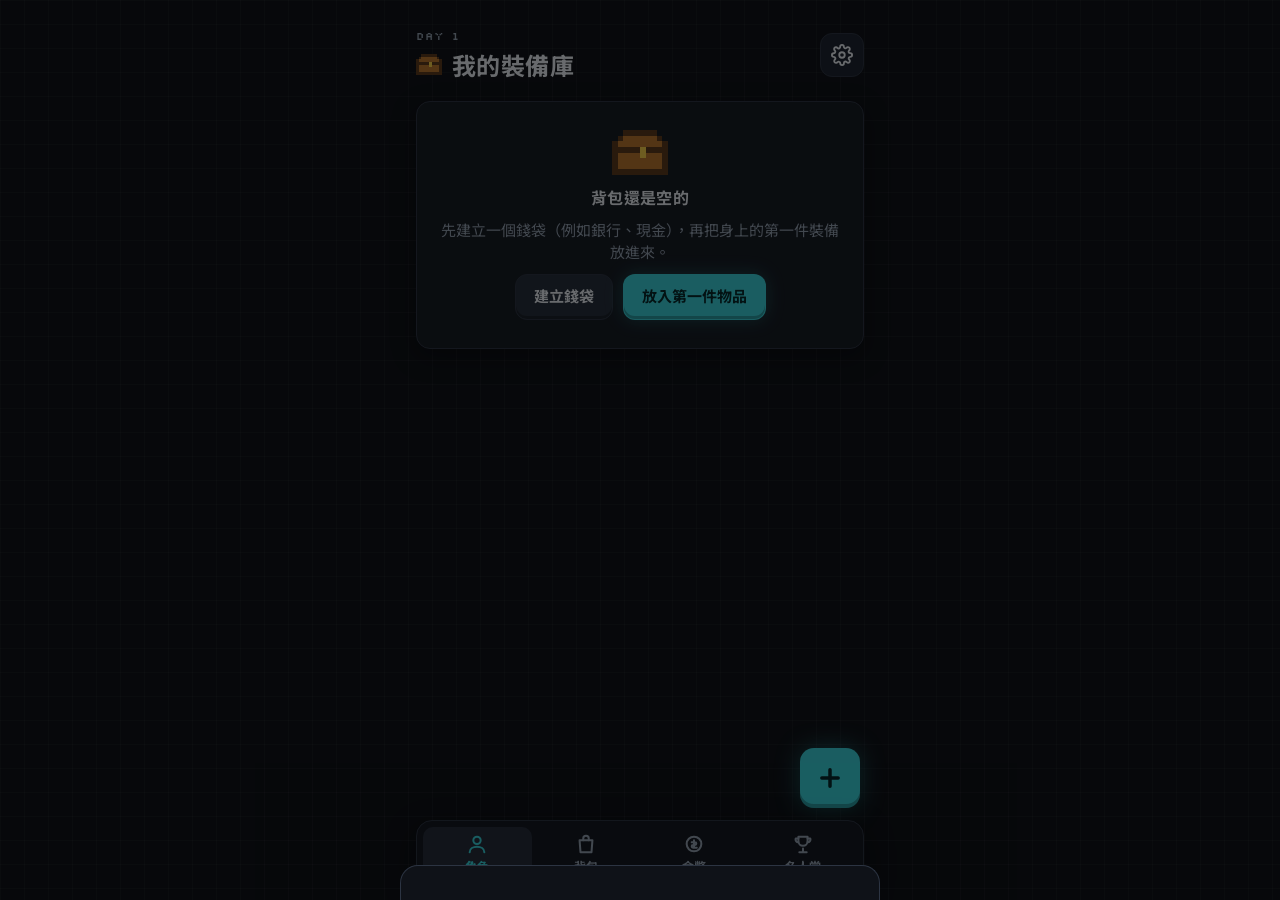
==== equip/index.html @ b30809a7 "新增「我的裝備庫」：把物品和錢當成遊戲背包的獨立小 app 放在 equip/，跟 Pinky 分開。物品有稀有度、耐久度（自動/手動）、 補貨與修理紀錄、退役名人堂；錢袋記花費、收入、轉移，買東西自" ====
<!doctype html>
<html lang="zh-Hant">
<head>
<meta charset="utf-8">
<meta name="viewport" content="width=device-width, initial-scale=1, viewport-fit=cover">
</head>
<body>
<title>我的裝備庫</title>
<meta name="claude:viewport-fit-sides" content="cover">
<link rel="preconnect" href="https://fonts.googleapis.com">
<link rel="preconnect" href="https://fonts.gstatic.com" crossorigin>
<link rel="stylesheet" href="https://fonts.googleapis.com/css2?family=Noto+Sans+TC:wght@400;500;700;900&family=Silkscreen:wght@400;700&display=swap">
<style>
/* Layout: one phone-width column of chunky game-UI panels over a faint pixel grid; floating tab dock at the bottom. */
:root {
  color-scheme: dark;
  --bg: #0F1218; --grid: rgba(255,255,255,.035); --card: #171C24; --surface: #1E2430; --soft: #262E3B; --line: #2C3442;
  --ink: #E8EDF2; --muted: #93A0B0;
  --accent: #39D0D8; --btn: #39D0D8; --btn-hi: #6EE2E8; --on-btn: #06272A; --glow: rgba(0,0,0,.35);
  --danger-bg: #3A1E25; --danger: #FF8A98; --neg: #FF7A88; --pos: #5FE0A8;
  --loot-bg: #3A3216; --loot: #F4CF6A; --banner-bg: #2A2716; --banner: #F1DA8F;
  --r-common: #9AA6B2; --r-rare: #4EA8F5; --r-epic: #B48CF2; --r-legend: #F2B84B;
  --ok: #4FD69C; --warn: #F5A524; --bad: #FF6B7D;
  --f-display: "Noto Sans TC", "PingFang TC", system-ui, sans-serif;
  --f-num: "Silkscreen", ui-monospace, monospace;
  --f-body: "Noto Sans TC", "PingFang TC", system-ui, sans-serif;
  --f-pixel: "Silkscreen", ui-monospace, monospace;
}
[data-palette="graphite"] { --bg: #111111; --card: #1A1A1A; --surface: #222222; --soft: #2C2C2C; --line: #353535; --ink: #EDEDED; --muted: #A3A3A3; --accent: #F5A524; --btn: #F5A524; --btn-hi: #FFC25C; --on-btn: #2B1A00; }
[data-palette="neon"] { --bg: #110F1A; --card: #191626; --surface: #211D31; --soft: #2B263F; --line: #332D4A; --ink: #ECE9F7; --muted: #A49DBF; --accent: #A78BFA; --btn: #A78BFA; --btn-hi: #C4B5FD; --on-btn: #1E1340; }
[data-palette="frost"] { color-scheme: light; --bg: #EEF1F5; --grid: rgba(0,0,0,.045); --card: #FFFFFF; --surface: #FFFFFF; --soft: #E3E8EF; --line: #D5DCE5; --ink: #18202B; --muted: #556273; --accent: #2D6CDF; --btn: #2D6CDF; --btn-hi: #4A86F0; --on-btn: #FFFFFF; --glow: rgba(20,30,50,.12); --danger-bg: #FDE8EB; --danger: #A3192F; --neg: #B2263D; --pos: #157A55; --loot-bg: #FFF1CC; --loot: #6E4A00; --banner-bg: #FFF4D6; --banner: #5F4300; --ok: #1FA36B; --warn: #D9820B; --bad: #E0445A; }

* { box-sizing: border-box; }
html, body { min-height: 100%; }
body { background-color: var(--bg); background-image: linear-gradient(var(--grid) 1px, transparent 1px), linear-gradient(90deg, var(--grid) 1px, transparent 1px); background-size: 24px 24px; background-attachment: fixed; color: var(--ink); font-family: var(--f-body); font-size: 15px; line-height: 1.5; -webkit-tap-highlight-color: transparent; }
button, input, select, textarea { font: inherit; color: inherit; }
button { cursor: pointer; }
:focus-visible { outline: 2px solid var(--accent); outline-offset: 2px; }
body::before { content: ""; position: fixed; inset: 0 0 auto; height: env(safe-area-inset-top, 0px); z-index: 10; background: var(--bg); }

.app { position: relative; z-index: 1; max-width: 480px; margin: 0 auto; padding-left: max(16px, env(safe-area-inset-left, 0px)); padding-right: max(16px, env(safe-area-inset-right, 0px)); padding-block: 20px 150px; display: flex; flex-direction: column; gap: 18px; }

h1, h2, h3 { margin: 0; font-family: var(--f-display); font-weight: 700; text-wrap: balance; letter-spacing: .02em; }
h1 { font-size: 24px; display: flex; align-items: center; gap: 10px; }
h2 { font-size: 16px; }
h3 { font-size: 15px; }
.num { font-family: var(--f-num); font-weight: 400; font-variant-numeric: tabular-nums; letter-spacing: .02em; }
.muted { color: var(--muted); }
.small { font-size: 13px; }
.eyebrow { font-family: var(--f-pixel); font-size: 11px; letter-spacing: .08em; text-transform: uppercase; color: var(--muted); }
.row { display: flex; align-items: center; gap: 10px; }
.between { justify-content: space-between; }
.stack { display: flex; flex-direction: column; gap: 10px; }

.card { background: var(--card); border: 1px solid var(--line); border-radius: 14px; padding: 16px; box-shadow: 0 8px 24px var(--glow); color: var(--ink); }
.puff { border: 1px solid var(--line); border-radius: 12px; min-height: 46px; padding: 0 18px; background: var(--surface); color: var(--ink); font-weight: 700; box-shadow: inset 0 -3px 0 rgba(0,0,0,.28); transition: transform .1s; display: inline-flex; align-items: center; justify-content: center; gap: 6px; }
.puff:active { transform: translateY(2px); box-shadow: inset 0 -1px 0 rgba(0,0,0,.28); }
.puff.primary { border-color: transparent; background: var(--btn); color: var(--on-btn); box-shadow: inset 0 -3px 0 rgba(0,0,0,.25), 0 0 18px color-mix(in srgb, var(--accent) 25%, transparent); }
.puff.soft { background: var(--soft); }
.puff.danger { background: var(--danger-bg); color: var(--danger); border-color: transparent; }
.puff.sm { min-height: 36px; padding: 0 12px; border-radius: 10px; font-size: 13px; }
.linkbtn { border: 0; background: none; color: var(--accent); font-weight: 700; font-size: 14px; padding: 6px 2px; min-height: 36px; }

.gold-total { font-size: 32px; line-height: 1.1; }
.mini-grid { display: grid; grid-template-columns: repeat(2, minmax(0, 1fr)); gap: 10px; }
.mini { background: var(--soft); border-radius: 10px; padding: 10px 12px; display: flex; flex-direction: column; }
.mini .num { font-size: 17px; }

.tiles { display: grid; grid-template-columns: repeat(3, minmax(0, 1fr)); gap: 10px; }
.tiles.four { grid-template-columns: repeat(4, minmax(0, 1fr)); gap: 8px; }
.tile { position: relative; border: 0; background: var(--surface); color: var(--ink); border-radius: 12px; padding: 12px 8px 10px; display: flex; flex-direction: column; align-items: center; gap: 6px; min-width: 0; box-shadow: inset 0 0 0 2px color-mix(in srgb, var(--rc) 75%, transparent), inset 0 -3px 0 rgba(0,0,0,.25); transition: transform .1s; }
.tile:active { transform: scale(.96); }
.glyph { width: 46px; height: 46px; border-radius: 10px; display: grid; place-items: center; font-family: var(--f-display); font-weight: 900; font-size: 21px; color: #fff; background: linear-gradient(160deg, color-mix(in srgb, var(--rc) 75%, #fff), color-mix(in srgb, var(--rc) 80%, #000)); box-shadow: inset 0 -3px 0 rgba(0,0,0,.25); text-shadow: 0 1px 0 rgba(0,0,0,.35); flex: none; }
.four .glyph { width: 38px; height: 38px; font-size: 17px; }
.tname { font-size: 12.5px; font-weight: 500; max-width: 100%; overflow: hidden; text-overflow: ellipsis; white-space: nowrap; }
.slot { font-family: var(--f-pixel); font-size: 10px; letter-spacing: .06em; color: var(--muted); }
.qty { position: absolute; top: 5px; right: 8px; font-size: 11px; color: var(--muted); }
.bar { display: block; width: 100%; height: 8px; background: var(--soft); overflow: hidden; }
.bar > span { display: block; height: 100%; }
.tile .bar { width: 80%; height: 6px; }
.bar.px { -webkit-mask: repeating-linear-gradient(90deg, #000 0 5px, transparent 5px 7px); mask: repeating-linear-gradient(90deg, #000 0 5px, transparent 5px 7px); }
.sprite { display: block; shape-rendering: crispEdges; flex: none; }
.pxlabel { font-family: var(--f-pixel); font-size: 11px; letter-spacing: .04em; }
.glyph.photo { background: color-mix(in srgb, var(--rc) 14%, var(--soft)); box-shadow: inset 0 0 0 2px color-mix(in srgb, var(--rc) 55%, transparent); }
.glyph.photo img { width: 86%; height: 86%; object-fit: contain; display: block; }
.glyph.photo.pix img { image-rendering: pixelated; }
.photo-box { display: flex; gap: 14px; align-items: center; }
.photo-cv { width: 132px; height: 132px; border-radius: 12px; flex: none; background-color: var(--surface); background-image: linear-gradient(45deg, var(--soft) 25%, transparent 25%, transparent 75%, var(--soft) 75%), linear-gradient(45deg, var(--soft) 25%, transparent 25%, transparent 75%, var(--soft) 75%); background-size: 16px 16px; background-position: 0 0, 8px 8px; border: 1px solid var(--line); image-rendering: pixelated; }
.vh { position: absolute; width: 1px; height: 1px; overflow: hidden; clip: rect(0 0 0 0); white-space: nowrap; }
.filebtn:focus-within { outline: 2px solid var(--accent); outline-offset: 2px; }
.empty-slot { border: 2px dashed var(--line); border-radius: 12px; min-height: 104px; display: grid; place-items: center; color: var(--muted); font-size: 12px; background: transparent; }

.alert { display: flex; align-items: center; gap: 12px; background: var(--surface); color: var(--ink); border-radius: 12px; padding: 10px 12px; border: 1px solid var(--line); width: 100%; text-align: left; }
.alert .glyph { width: 40px; height: 40px; font-size: 17px; }
.alert-body { flex: 1; min-width: 0; display: flex; flex-direction: column; }

.chips { display: flex; gap: 8px; flex-wrap: wrap; }
.chip { border: 1px solid var(--line); min-height: 38px; padding: 0 16px; border-radius: 10px; background: var(--surface); color: var(--ink); font-weight: 700; font-size: 14px; box-shadow: inset 0 -2px 0 rgba(0,0,0,.25); }
.chip[aria-pressed="true"] { background: var(--btn); color: var(--on-btn); border-color: transparent; }
.tag { display: inline-flex; align-items: center; gap: 5px; font-size: 12px; font-weight: 700; padding: 3px 9px; border-radius: 6px; background: var(--soft); }
.dot { width: 9px; height: 9px; background: var(--rc); display: inline-block; }
.search { display: flex; align-items: center; gap: 8px; background: var(--surface); border: 1px solid var(--line); border-radius: 12px; padding: 0 14px; min-height: 46px; color: var(--muted); }
.search input { border: 0; outline: 0; background: transparent; flex: 1; min-width: 0; font-size: 15px; color: var(--ink); }

.pouches { display: grid; grid-template-columns: repeat(2, minmax(0, 1fr)); gap: 10px; }
.pouch { border: 1px solid var(--line); text-align: left; background: var(--surface); color: var(--ink); border-radius: 12px; padding: 12px 14px; display: flex; flex-direction: column; gap: 2px; box-shadow: inset 0 -3px 0 rgba(0,0,0,.22); min-width: 0; }
.pouch .num { font-size: 18px; }
.pouch.add { background: transparent; border: 2px dashed var(--line); box-shadow: none; align-items: center; justify-content: center; color: var(--muted); font-weight: 700; }
.catrow { display: grid; grid-template-columns: 56px minmax(0, 1fr) 80px; align-items: center; gap: 10px; font-size: 13px; }
.catrow .bar { height: 10px; }
.catrow .bar > span { background: var(--accent); }
.catrow .num { text-align: right; font-size: 13px; }
.txday { font-family: var(--f-pixel); font-size: 11px; letter-spacing: .06em; color: var(--muted); padding: 8px 4px 2px; }
.tx { border: 0; background: transparent; color: var(--ink); width: 100%; text-align: left; display: flex; align-items: center; gap: 10px; padding: 10px 4px; border-bottom: 1px solid var(--line); min-height: 52px; }
.tx-body { flex: 1; min-width: 0; display: flex; flex-direction: column; }
.tx .amt { font-size: 14px; }
.amt.in { color: var(--pos); }
.amt.out { color: var(--ink); }
.amt.move { color: var(--muted); }
.loot { font-family: var(--f-pixel); font-size: 10px; padding: 2px 7px; border-radius: 4px; background: var(--loot-bg); color: var(--loot); white-space: nowrap; }

.hall-item { display: flex; gap: 12px; align-items: center; background: var(--surface); color: var(--ink); border-radius: 12px; padding: 12px; border: 1px solid var(--line); width: 100%; text-align: left; }
.hall-item .glyph { filter: grayscale(.5); }

.banner { display: flex; align-items: center; gap: 10px; background: var(--banner-bg); color: var(--banner); border-radius: 12px; padding: 10px 14px; font-size: 13px; }
.banner span { flex: 1; }
.welcome { text-align: center; align-items: center; padding: 28px 20px; }

.dock { position: fixed; left: 0; right: 0; bottom: 0; z-index: 5; padding-left: max(16px, env(safe-area-inset-left, 0px)); padding-right: max(16px, env(safe-area-inset-right, 0px)); padding-bottom: calc(12px + env(safe-area-inset-bottom, 0px)); pointer-events: none; }
.dock-inner { max-width: 448px; margin: 0 auto; position: relative; }
.tabbar { pointer-events: auto; display: grid; grid-template-columns: repeat(4, minmax(0, 1fr)); background: color-mix(in srgb, var(--card) 92%, transparent); backdrop-filter: blur(10px); border: 1px solid var(--line); border-radius: 16px; padding: 6px; box-shadow: 0 10px 30px var(--glow); }
.tab { border: 0; background: transparent; border-radius: 10px; min-height: 54px; display: flex; flex-direction: column; align-items: center; justify-content: center; gap: 2px; font-size: 12px; font-weight: 700; color: var(--muted); }
.tab[aria-current="page"] { background: var(--soft); color: var(--accent); }
.tab svg { width: 22px; height: 22px; }
.fab { pointer-events: auto; position: absolute; right: 4px; bottom: 80px; width: 60px; height: 60px; border-radius: 14px; border: 0; color: var(--on-btn); background: var(--btn); box-shadow: inset 0 -4px 0 rgba(0,0,0,.25), 0 0 24px color-mix(in srgb, var(--accent) 35%, transparent), 0 8px 20px var(--glow); display: grid; place-items: center; }
.fab:active { transform: scale(.95); }

.sheet-wrap { position: fixed; inset: 0; z-index: 20; background: rgba(0,0,0,.55); display: flex; align-items: flex-end; justify-content: center; }
.sheet { width: 100%; max-width: 480px; max-height: 90%; overflow-y: auto; background: var(--bg); border: 1px solid var(--line); border-bottom: 0; border-radius: 18px 18px 0 0; padding: 10px max(18px, env(safe-area-inset-right, 0px)) calc(24px + env(safe-area-inset-bottom, 0px)) max(18px, env(safe-area-inset-left, 0px)); display: flex; flex-direction: column; gap: 14px; animation: up .2s ease-out; }
@keyframes up { from { transform: translateY(40px); opacity: .4; } }
.grab { width: 44px; height: 4px; border-radius: 2px; background: var(--line); margin: 0 auto 2px; }
.sheet-head { display: flex; align-items: center; justify-content: space-between; gap: 10px; }
.x { width: 44px; height: 44px; border: 1px solid var(--line); border-radius: 12px; background: var(--surface); color: var(--ink); display: grid; place-items: center; flex: none; }

form.stack { gap: 14px; }
.field { display: flex; flex-direction: column; gap: 6px; font-size: 13px; font-weight: 700; color: var(--muted); min-width: 0; }
.field input, .field select, .field textarea, .two > input, .two > select { border: 1px solid var(--line); border-radius: 10px; background: var(--surface); min-height: 46px; padding: 0 14px; font-size: 16px; font-weight: 500; color: var(--ink); width: 100%; }
.field input[type=range] { border: 0; background: transparent; padding: 0; }
.field textarea { padding: 10px 14px; min-height: 70px; resize: vertical; }
.two { display: grid; grid-template-columns: repeat(2, minmax(0, 1fr)); gap: 10px; }
.seg { display: flex; background: var(--soft); border-radius: 12px; padding: 4px; gap: 4px; }
.seg label { flex: 1; }
.seg input { position: absolute; opacity: 0; pointer-events: none; }
.seg span { display: flex; align-items: center; justify-content: center; gap: 5px; min-height: 38px; border-radius: 8px; font-size: 14px; font-weight: 700; color: var(--muted); cursor: pointer; }
.seg input:checked + span { background: var(--surface); color: var(--ink); box-shadow: inset 0 0 0 1px var(--accent); }
.seg input:focus-visible + span { outline: 2px solid var(--accent); }
.check { display: flex; align-items: center; gap: 10px; font-weight: 700; font-size: 14px; min-height: 44px; }
.check input { width: 22px; height: 22px; accent-color: var(--btn); }
.hint { font-size: 12px; font-weight: 400; color: var(--muted); }

.detail-head { display: flex; gap: 14px; align-items: center; }
.detail-head .glyph { width: 76px; height: 76px; font-size: 32px; border-radius: 14px; }
.big-dur { font-size: 36px; line-height: 1; }
input[type=range] { width: 100%; accent-color: var(--btn); height: 32px; }
.stats { display: grid; grid-template-columns: repeat(2, minmax(0, 1fr)); gap: 10px; }
.stat { background: var(--surface); border: 1px solid var(--line); border-radius: 12px; padding: 10px 12px; display: flex; flex-direction: column; }
.stat .num { font-size: 15px; }
.acts { display: grid; grid-template-columns: repeat(2, minmax(0, 1fr)); gap: 10px; }
.timeline { display: flex; flex-direction: column; gap: 12px; border-left: 2px dashed var(--line); margin-left: 6px; padding-left: 16px; }
.timeline div { display: flex; flex-direction: column; }
.palettes { display: grid; grid-template-columns: repeat(4, minmax(0, 1fr)); gap: 10px; }
.pal { border: 1px solid var(--line); border-radius: 12px; padding: 10px 4px; background: var(--surface); color: var(--ink); display: flex; flex-direction: column; align-items: center; gap: 6px; font-size: 12px; font-weight: 700; }
.pal i { width: 34px; height: 34px; border-radius: 8px; display: block; box-shadow: inset 0 -3px 0 rgba(0,0,0,.25); }
.pal[aria-pressed="true"] { box-shadow: 0 0 0 2px var(--accent); }

.toast { position: fixed; left: 50%; bottom: calc(110px + env(safe-area-inset-bottom, 0px)); transform: translateX(-50%); background: var(--ink); color: var(--bg); padding: 10px 18px; border-radius: 10px; font-size: 14px; font-weight: 700; z-index: 30; max-width: calc(100% - 32px); }
.blink { animation: blink 1s steps(2) infinite; }
@keyframes blink { 50% { opacity: .35; } }
@media (prefers-reduced-motion: reduce) { * { animation: none !important; transition: none !important; } }
@media (max-width: 360px) { .tiles.four { grid-template-columns: repeat(3, minmax(0, 1fr)); } }
</style>


<main class="app" id="view" aria-live="polite"></main>

<div class="dock">
  <div class="dock-inner">
    <button class="fab" type="button" data-act="fab" aria-label="新增">
      <svg width="28" height="28" viewBox="0 0 24 24" fill="none" stroke="currentColor" stroke-width="3" stroke-linecap="round" aria-hidden="true"><path d="M12 5v14M5 12h14"></path></svg>
    </button>
    <nav class="tabbar" aria-label="主要分頁">
      <button class="tab" type="button" data-act="tab" data-tab="home"><svg viewBox="0 0 24 24" fill="none" stroke="currentColor" stroke-width="2.2" stroke-linecap="round" stroke-linejoin="round" aria-hidden="true"><circle cx="12" cy="8" r="4"></circle><path d="M4 21c0-4 4-6 8-6s8 2 8 6"></path></svg>角色</button>
      <button class="tab" type="button" data-act="tab" data-tab="bag"><svg viewBox="0 0 24 24" fill="none" stroke="currentColor" stroke-width="2.2" stroke-linecap="round" stroke-linejoin="round" aria-hidden="true"><path d="M5 8h14l-1 13H6z"></path><path d="M9 8V6a3 3 0 0 1 6 0v2"></path></svg>背包</button>
      <button class="tab" type="button" data-act="tab" data-tab="wallet"><svg viewBox="0 0 24 24" fill="none" stroke="currentColor" stroke-width="2.2" stroke-linecap="round" stroke-linejoin="round" aria-hidden="true"><circle cx="12" cy="12" r="8"></circle><path d="M12 8v8M9.5 10h3.5a1.5 1.5 0 0 1 0 3h-2a1.5 1.5 0 0 0 0 3H15"></path></svg>金幣</button>
      <button class="tab" type="button" data-act="tab" data-tab="hall"><svg viewBox="0 0 24 24" fill="none" stroke="currentColor" stroke-width="2.2" stroke-linecap="round" stroke-linejoin="round" aria-hidden="true"><path d="M8 21h8M12 17v4M7 4h10v5a5 5 0 0 1-10 0z"></path><path d="M7 6H4a3 3 0 0 0 3 4M17 6h3a3 3 0 0 1-3 4"></path></svg>名人堂</button>
    </nav>
  </div>
</div>

<div class="sheet-wrap" id="sheet" hidden>
  <div class="sheet" id="sheet-body" role="dialog" aria-modal="true" aria-labelledby="sheet-title"></div>
</div>
<div class="toast" id="toast" role="status" hidden></div>

<script>
(function () {
  var RAR = {
    common: { n: '普通', c: 'var(--r-common)' }, rare: { n: '稀有', c: 'var(--r-rare)' },
    epic: { n: '史詩', c: 'var(--r-epic)' }, legend: { n: '傳說', c: 'var(--r-legend)' }
  };
  var RAR_ORDER = { legend: 0, epic: 1, rare: 2, common: 3 };
  var KIND = { gear: '裝備', item: '消耗品', keep: '收藏' };
  var SLOTS = ['主手', '頭部', '身體', '腳部', '飾品', '背部', '口袋'];
  var OUTCATS = ['餐飲', '交通', '日用品', '裝備', '娛樂', '居家', '醫療', '其他'];
  var INCATS = ['薪水', '獎金', '賣出', '其他'];
  var UNITS = { d: 1, w: 7, m: 30, y: 365 };
  var PALETTES = [
    { k: 'night', n: '夜行', c: '#39D0D8' }, { k: 'graphite', n: '石墨', c: '#F5A524' },
    { k: 'neon', n: '霓紫', c: '#A78BFA' }, { k: 'frost', n: '冰霜', c: '#2D6CDF' }
  ];
  var COLLS = ['items', 'txs', 'pouches'];
  var LS_DATA = 'equip-data-v1', LS_PAL = 'equip-palette';

  var S = { items: {}, txs: {}, pouches: {} };
  var mode = 'loading';
  var db = null, dl = null;
  var tab = 'home', bagFilter = 'all', bagQ = '';
  var sheet = null, sheetSubmit = null;

  function $(s) { return document.querySelector(s); }
  function esc(s) { return String(s == null ? '' : s).replace(/[&<>"']/g, function (c) { return { '&': '&amp;', '<': '&lt;', '>': '&gt;', '"': '&quot;', "'": '&#39;' }[c]; }); }
  function uid() { return Date.now().toString(36) + Math.random().toString(36).slice(2, 7); }
  function pad(n) { return (n < 10 ? '0' : '') + n; }
  function fmtD(d) { return d.getFullYear() + '-' + pad(d.getMonth() + 1) + '-' + pad(d.getDate()); }
  function today() { return fmtD(new Date()); }
  function parseD(s) { var p = String(s || today()).split('-').map(Number); return new Date(p[0], p[1] - 1, p[2]); }
  function daysBetween(a, b) { return Math.round((parseD(b) - parseD(a)) / 86400000); }
  function addDays(s, n) { var d = parseD(s); d.setDate(d.getDate() + n); return fmtD(d); }
  function md(s) { var d = parseD(s); return (d.getMonth() + 1) + '/' + d.getDate(); }
  function ymd(s) { var d = parseD(s); return d.getFullYear() + '/' + (d.getMonth() + 1) + '/' + d.getDate(); }
  function money(n) { n = Math.round(Number(n) || 0); return (n < 0 ? '−' : '') + Math.abs(n).toLocaleString('en-US'); }
  function clamp(n, a, b) { return Math.max(a, Math.min(b, n)); }
  function vals(c) { return Object.keys(S[c]).map(function (k) { return S[c][k]; }); }
  function activeItems() { return vals('items').filter(function (i) { return i.status !== 'retired'; }); }
  function rc(i) { return (RAR[i.rarity] || RAR.common).c; }
  function glyph(i) { return (i.icon || i.name || '?').trim().charAt(0) || '?'; }
  function glyphHTML(i) {
    if (i.photo) return '<span class="glyph photo' + (i.photoPixel ? ' pix' : '') + '"><img src="' + esc(i.photo) + '" alt=""></span>';
    return '<span class="glyph">' + esc(glyph(i)) + '</span>';
  }
  function pixelSVG(rows, colors, size, label) {
    var w = rows[0].length, h = rows.length, r = '';
    rows.forEach(function (row, y) { for (var x = 0; x < w; x++) { var c = colors[row.charAt(x)]; if (c) r += '<rect x="' + x + '" y="' + y + '" width="1" height="1" fill="' + c + '"></rect>'; } });
    return '<svg class="sprite" width="' + size + '" height="' + Math.round(size * h / w) + '" viewBox="0 0 ' + w + ' ' + h + '"' + (label ? ' role="img" aria-label="' + label + '"' : ' aria-hidden="true"') + '>' + r + '</svg>';
  }
  var COIN = pixelSVG(['..oooo..', '.ohyyyo.', 'ohyyyyyo', 'ohyyoyyo', 'oyyyoyyo', 'oyyyyyyo', '.oyyyyo.', '..oooo..'], { o: '#A86412', y: '#F2B83E', h: '#FFE7A8' }, 30);
  function chest(sz) { return pixelSVG(['..oooooo..', '.obbbbbbo.', 'obbbbbbbbo', 'oooooyoooo', 'obbbbybbbo', 'obbbbbbbbo', 'obbbbbbbbo', 'oooooooooo'], { o: '#5B3A1E', b: '#B9772E', y: '#F5D04A' }, sz); }
  var TROPHY = pixelSVG(['yyyyyyyy', 'yhyyyyyy', '.yyyyyy.', '..yyyy..', '...yy...', '...yy...', '..oooo..', '.oooooo.'], { y: '#F2B84B', h: '#FFE7A8', o: '#8A6A2E' }, 48);
  var HEART = pixelSVG(['.rr.rr.', 'rhrrrrr', 'rrrrrrr', '.rrrrr.', '..rrr..', '...r...'], { r: '#E5586A', h: '#FFC2CB' }, 20);

  function autoDur(i) {
    if (!i.life) return null;
    return clamp(Math.round(100 * (1 - daysBetween(i.acquired, today()) / i.life)), 0, 100);
  }
  function dur(i) {
    if (i.durMode === 'manual' && i.manual != null) return i.manual;
    return autoDur(i);
  }
  function durColor(d) { return d == null ? 'var(--line)' : d > 50 ? 'var(--ok)' : d >= 20 ? 'var(--warn)' : 'var(--bad)'; }
  function bar(d) { return '<span class="bar px"><span style="width:' + (d == null ? 0 : d) + '%;background:' + durColor(d) + '"></span></span>'; }
  function lifeEnd(i) { return i.life ? addDays(i.acquired, i.life) : null; }
  function itemCost(i) {
    var c = Number(i.price) || 0;
    (i.log || []).forEach(function (l) { c += Number(l.cost) || 0; });
    return c;
  }
  function itemDays(i) { return Math.max(1, daysBetween(i.acquired, i.status === 'retired' && i.retiredAt ? i.retiredAt : today())); }
  function pouchBal(p) {
    var b = Number(p.init) || 0;
    vals('txs').forEach(function (t) {
      var a = Number(t.amount) || 0;
      if (t.type === 'out' && t.from === p.id) b -= a;
      if (t.type === 'in' && t.to === p.id) b += a;
      if (t.type === 'move') { if (t.from === p.id) b -= a; if (t.to === p.id) b += a; }
    });
    return b;
  }
  function pouchName(id) { return S.pouches[id] ? S.pouches[id].name : '已刪除的錢袋'; }
  function monthSpend(prefix) {
    return vals('txs').reduce(function (s, t) { return t.type === 'out' && String(t.date).indexOf(prefix) === 0 ? s + (Number(t.amount) || 0) : s; }, 0);
  }
  function sortedPouches() { return vals('pouches').sort(function (a, b) { return (a.order || 0) - (b.order || 0) || String(a.name).localeCompare(b.name); }); }

  // ---------- storage ----------
  function saveLocal() { try { localStorage.setItem(LS_DATA, JSON.stringify(S)); } catch (e) {} }
  function loadLocal() {
    try { var raw = localStorage.getItem(LS_DATA); if (raw) { var d = JSON.parse(raw); COLLS.forEach(function (c) { S[c] = d[c] || {}; }); } } catch (e) {}
  }
  function clone(o) { return JSON.parse(JSON.stringify(o)); }
  function put(coll, obj) {
    obj = clone(obj);
    S[coll][obj.id] = obj;
    render();
    if (db) return db.collection(coll).doc(obj.id).set(obj).catch(function (e) { toast(e && e.code === 'quota_exceeded' ? '存放空間滿了，請先刪掉一些舊紀錄' : '沒存到，請檢查網路後再試一次'); });
    saveLocal();
    return Promise.resolve();
  }
  function remove(coll, id) {
    delete S[coll][id];
    render();
    if (db) return db.collection(coll).doc(id).delete().catch(function () { toast('刪除失敗，請稍後再試'); });
    saveLocal();
    return Promise.resolve();
  }

  // ---------- views ----------
  function tileHTML(i, showSlot) {
    var d = dur(i);
    return '<button type="button" class="tile" data-act="item" data-id="' + esc(i.id) + '" style="--rc:' + rc(i) + '">' +
      (i.qty > 1 ? '<span class="qty pxlabel">x' + esc(i.qty) + '</span>' : '') +
      (showSlot ? '<span class="slot">' + esc(i.slot || KIND[i.kind] || '') + '</span>' : '') +
      '' + glyphHTML(i) + '' +
      '<span class="tname">' + esc(i.name) + '</span>' + bar(d) + '</button>';
  }

  function sampleBanner() {
    var has = COLLS.some(function (c) { return vals(c).some(function (x) { return x.sample; }); });
    if (!has) return '';
    return '<div class="banner"><span>現在看到的是<b>範例資料</b>，玩玩看再清掉，換成你自己的東西。</span><button type="button" class="puff sm" data-act="clear-samples">清除範例</button></div>';
  }

  function viewHome() {
    var act = activeItems();
    var pouches = sortedPouches();
    var total = pouches.reduce(function (s, p) { return s + pouchBal(p); }, 0);
    var now = today();
    var spend = monthSpend(now.slice(0, 7));
    var gearVal = act.reduce(function (s, i) { return s + (Number(i.price) || 0); }, 0);
    var first = vals('items').reduce(function (m, i) { return !m || i.acquired < m ? i.acquired : m; }, null);
    var adventure = first ? daysBetween(first, now) + 1 : 1;
    var equipped = act.filter(function (i) { return i.equipped; }).sort(function (a, b) { return SLOTS.indexOf(a.slot) - SLOTS.indexOf(b.slot); });
    var alerts = act.map(function (i) { return { i: i, d: dur(i) }; }).filter(function (x) { return x.d != null && x.d <= 25; }).sort(function (a, b) { return a.d - b.d; });

    var h = '<header class="row between"><div class="stack" style="gap:2px"><span class="eyebrow">DAY ' + adventure + '</span>' +
      '<h1>' + chest(26) + '我的裝備庫</h1></div>' +
      '<button type="button" class="x" data-act="settings" aria-label="設定"><svg width="22" height="22" viewBox="0 0 24 24" fill="none" stroke="currentColor" stroke-width="2" stroke-linecap="round" stroke-linejoin="round" aria-hidden="true"><circle cx="12" cy="12" r="3"></circle><path d="M19.4 15a1.7 1.7 0 0 0 .3 1.8l.1.1a2 2 0 1 1-2.8 2.8l-.1-.1a1.7 1.7 0 0 0-1.8-.3 1.7 1.7 0 0 0-1 1.5V21a2 2 0 1 1-4 0v-.1a1.7 1.7 0 0 0-1.1-1.5 1.7 1.7 0 0 0-1.8.3l-.1.1a2 2 0 1 1-2.8-2.8l.1-.1a1.7 1.7 0 0 0 .3-1.8 1.7 1.7 0 0 0-1.5-1H3a2 2 0 1 1 0-4h.1a1.7 1.7 0 0 0 1.5-1.1 1.7 1.7 0 0 0-.3-1.8l-.1-.1a2 2 0 1 1 2.8-2.8l.1.1a1.7 1.7 0 0 0 1.8.3H9a1.7 1.7 0 0 0 1-1.5V3a2 2 0 1 1 4 0v.1a1.7 1.7 0 0 0 1 1.5 1.7 1.7 0 0 0 1.8-.3l.1-.1a2 2 0 1 1 2.8 2.8l-.1.1a1.7 1.7 0 0 0-.3 1.8V9a1.7 1.7 0 0 0 1.5 1H21a2 2 0 1 1 0 4h-.1a1.7 1.7 0 0 0-1.5 1z"></path></svg></button></header>';
    h += sampleBanner();

    if (!act.length && !pouches.length) {
      h += '<section class="card stack welcome">' + chest(56) + '' +
        '<h2>背包還是空的</h2><p class="muted" style="margin:0">先建立一個錢袋（例如銀行、現金），再把身上的第一件裝備放進來。</p>' +
        '<div class="row" style="flex-wrap:wrap;justify-content:center"><button type="button" class="puff soft" data-act="pouch-new">建立錢袋</button><button type="button" class="puff primary" data-act="item-new">放入第一件物品</button></div></section>';
      return h;
    }

    h += '<button type="button" class="card stack" data-act="tab" data-tab="wallet" style="border:0;text-align:left;width:100%">' +
      '<span class="row between"><span class="eyebrow">GOLD · 金幣總額</span><span class="muted small">' + pouches.length + ' 個錢袋</span></span>' +
      '<span class="row">' + COIN + '<span class="num gold-total">' + money(total) + '</span></span>' +
      '<span class="mini-grid"><span class="mini"><span class="muted small">本月花費</span><span class="num">' + money(spend) + '</span></span>' +
      '<span class="mini"><span class="muted small">裝備總價值</span><span class="num">' + money(gearVal) + '</span></span></span></button>';

    h += '<section class="stack"><div class="row between"><h2>裝備中</h2><button type="button" class="linkbtn" data-act="tab" data-tab="bag">打開背包</button></div><div class="tiles">';
    equipped.forEach(function (i) { h += tileHTML(i, true); });
    var emptyN = equipped.length < 3 ? 3 - equipped.length : (3 - equipped.length % 3) % 3;
    for (var k = 0; k < emptyN; k++) h += '<button type="button" class="empty-slot" data-act="item-new" data-equip="1">空格子</button>';
    h += '</div></section>';

    h += '<section class="stack"><h2 class="row" style="gap:8px">' + HEART + '耐久警告</h2>';
    if (!alerts.length) h += '<p class="muted small" style="margin:0">目前沒有快壞或快用完的東西。</p>';
    alerts.slice(0, 5).forEach(function (x) {
      var i = x.i, end = lifeEnd(i);
      var msg = '剩 ' + x.d + '%' + (end && i.durMode !== 'manual' ? '，' + (i.kind === 'item' ? '預計 ' + md(end) + ' 用完' : '預計 ' + md(end) + ' 該換新') : '');
      h += '<button type="button" class="alert" data-act="item" data-id="' + esc(i.id) + '" style="--rc:' + rc(i) + '">' + glyphHTML(i) + '' +
        '<span class="alert-body"><b>' + esc(i.name) + '</b><span class="small" style="color:' + (x.d < 20 ? 'var(--bad)' : 'var(--warn)') + '">' + msg + '</span></span>' +
        '<span class="tag">' + (i.kind === 'item' ? '補貨' : '查看') + '</span></button>';
    });
    h += '</section>';
    return h;
  }

  function viewBag() {
    var n = activeItems().length;
    var f = [['all', '全部'], ['gear', '裝備'], ['item', '消耗品'], ['keep', '收藏']];
    var h = '<header class="row between"><div class="stack" style="gap:2px"><h1>背包</h1><span class="muted small">' + n + ' 件物品</span></div>' +
      '<button type="button" class="puff primary sm" data-act="item-new">放入物品</button></header>';
    h += '<label class="search"><svg width="18" height="18" viewBox="0 0 24 24" fill="none" stroke="currentColor" stroke-width="2.2" stroke-linecap="round" aria-hidden="true"><circle cx="11" cy="11" r="7"></circle><path d="M20 20l-4-4"></path></svg>' +
      '<input id="bag-q" type="search" placeholder="搜尋物品" aria-label="搜尋物品" value="' + esc(bagQ) + '"></label>';
    h += '<div class="chips" role="group" aria-label="篩選">';
    f.forEach(function (x) { h += '<button type="button" class="chip" data-act="bag-filter" data-f="' + x[0] + '" aria-pressed="' + (bagFilter === x[0]) + '">' + x[1] + '</button>'; });
    h += '</div><div class="row small muted" style="gap:14px;flex-wrap:wrap">';
    ['common', 'rare', 'epic', 'legend'].forEach(function (r) { h += '<span class="row" style="gap:5px;--rc:' + RAR[r].c + '"><span class="dot"></span>' + RAR[r].n + '</span>'; });
    h += '</div><div id="bag-grid"></div>';
    return h;
  }
  function renderBagGrid() {
    var el = $('#bag-grid'); if (!el) return;
    var q = bagQ.trim().toLowerCase();
    var list = activeItems().filter(function (i) {
      return (bagFilter === 'all' || i.kind === bagFilter) && (!q || String(i.name).toLowerCase().indexOf(q) >= 0 || String(i.note || '').toLowerCase().indexOf(q) >= 0);
    }).sort(function (a, b) { return (RAR_ORDER[a.rarity] || 3) - (RAR_ORDER[b.rarity] || 3) || String(b.acquired).localeCompare(String(a.acquired)); });
    if (!list.length) { el.innerHTML = '<div class="card welcome stack"><p class="muted" style="margin:0">' + (q ? '找不到「' + esc(bagQ) + '」。' : '這一格還沒有東西。') + '</p><button type="button" class="puff primary" data-act="item-new">放入物品</button></div>'; return; }
    var h = '<div class="tiles four">';
    list.forEach(function (i) { h += tileHTML(i, false); });
    h += '</div>';
    el.innerHTML = h;
  }

  function viewWallet() {
    var pouches = sortedPouches();
    var total = pouches.reduce(function (s, p) { return s + pouchBal(p); }, 0);
    var now = today(), m = now.slice(0, 7);
    var lm = parseD(now); lm.setDate(1); lm.setMonth(lm.getMonth() - 1);
    var lastM = fmtD(lm).slice(0, 7);
    var spend = monthSpend(m), last = monthSpend(lastM);
    var h = '<header class="stack" style="gap:2px"><span class="eyebrow">GOLD · 金幣總額</span>' +
      '<span class="row">' + COIN + '<span class="num gold-total">' + money(total) + '</span></span>' +
      '<span class="muted small">本月花費 ' + money(spend) + ' · 上個月 ' + money(last) + '</span></header>';
    h += '<div class="row" style="display:grid;grid-template-columns:repeat(3,minmax(0,1fr))">' +
      '<button type="button" class="puff primary" data-act="tx-new" data-type="out">花費</button>' +
      '<button type="button" class="puff" data-act="tx-new" data-type="in">收入</button>' +
      '<button type="button" class="puff" data-act="tx-new" data-type="move">轉移</button></div>';
    h += '<section class="stack"><h2>錢袋</h2><div class="pouches">';
    pouches.forEach(function (p) {
      var b = pouchBal(p);
      h += '<button type="button" class="pouch" data-act="pouch-edit" data-id="' + esc(p.id) + '"><span class="muted small">' + esc(p.name) + '</span><span class="num" style="color:' + (b < 0 ? 'var(--neg)' : 'var(--ink)') + '">' + money(b) + '</span></button>';
    });
    h += '<button type="button" class="pouch add" data-act="pouch-new">＋ 新錢袋</button></div></section>';

    var cats = {};
    vals('txs').forEach(function (t) { if (t.type === 'out' && String(t.date).indexOf(m) === 0) cats[t.cat || '其他'] = (cats[t.cat || '其他'] || 0) + (Number(t.amount) || 0); });
    var ck = Object.keys(cats).sort(function (a, b) { return cats[b] - cats[a]; });
    if (ck.length) {
      var max = cats[ck[0]];
      h += '<section class="card stack"><h2>這個月花在哪</h2>';
      ck.forEach(function (c) { h += '<div class="catrow"><span>' + esc(c) + '</span><span class="bar"><span style="width:' + Math.max(3, cats[c] / max * 100) + '%"></span></span><span class="num">' + money(cats[c]) + '</span></div>'; });
      h += '</section>';
    }

    var txs = vals('txs').sort(function (a, b) { return String(b.date).localeCompare(String(a.date)) || (b.created || 0) - (a.created || 0); }).slice(0, 60);
    h += '<section class="stack" style="gap:0"><h2 style="margin-bottom:6px">交易紀錄</h2>';
    if (!txs.length) h += '<p class="muted small" style="margin:0">還沒有任何交易。按上面的「花費」記第一筆。</p>';
    var day = null;
    txs.forEach(function (t) {
      if (t.date !== day) { day = t.date; h += '<div class="txday">' + (day === now ? '今天' : day === addDays(now, -1) ? '昨天' : ymd(day)) + '</div>'; }
      var sign = t.type === 'out' ? '−' : t.type === 'in' ? '+' : '';
      var meta = t.type === 'move' ? pouchName(t.from) + ' → ' + pouchName(t.to) : (t.type === 'out' ? pouchName(t.from) : pouchName(t.to)) + ' · ' + esc(t.cat || '其他');
      h += '<button type="button" class="tx" data-act="tx-view" data-id="' + esc(t.id) + '"><span class="tx-body"><b>' + esc(t.note || t.cat || (t.type === 'move' ? '轉移' : '交易')) + '</b><span class="muted small">' + meta + '</span></span>' +
        (t.itemId ? '<span class="loot">入庫 +1</span>' : '') +
        '<span class="num amt ' + t.type + '">' + sign + money(t.amount) + '</span></button>';
    });
    h += '</section>';
    return h;
  }

  function viewHall() {
    var list = vals('items').filter(function (i) { return i.status === 'retired'; }).sort(function (a, b) { return String(b.retiredAt).localeCompare(String(a.retiredAt)); });
    var h = '<header class="stack" style="gap:2px"><h1>名人堂</h1><span class="muted small">退役的裝備會留在這裡，記得它們陪了你多久。</span></header>';
    if (!list.length) h += '<div class="card welcome stack">' + TROPHY + '<p class="muted" style="margin:0">還沒有退役的裝備。東西壞了、送人或賣掉時，在物品卡按「退役」，它就會來到這裡。</p></div>';
    list.forEach(function (i) {
      var days = itemDays(i);
      h += '<button type="button" class="hall-item" data-act="item" data-id="' + esc(i.id) + '" style="--rc:' + rc(i) + '">' + glyphHTML(i) + '' +
        '<span class="alert-body"><b>' + esc(i.name) + '</b><span class="muted small">' + ymd(i.acquired) + ' – ' + ymd(i.retiredAt) + ' · 陪伴 ' + days + ' 天</span>' +
        '<span class="small">' + esc(i.retireReason || '退役') + ' · 每日成本 ' + (itemCost(i) / days).toFixed(1) + '</span></span></button>';
    });
    return h;
  }

  function render() {
    document.querySelectorAll('.tab').forEach(function (b) { b.setAttribute('aria-current', b.dataset.tab === tab ? 'page' : 'false'); });
    var v = $('#view');
    if (mode === 'loading') {
      v.innerHTML = '<div class="card welcome stack" style="margin-top:30vh">' + chest(48) + '<p class="eyebrow blink" style="margin:0">LOADING...</p></div>';
      return;
    }
    var active = document.activeElement && document.activeElement.id === 'bag-q';
    v.innerHTML = { home: viewHome, bag: viewBag, wallet: viewWallet, hall: viewHall }[tab]();
    if (tab === 'bag') {
      renderBagGrid();
      if (active) { var q = $('#bag-q'); q.focus(); q.setSelectionRange(q.value.length, q.value.length); }
    }
    if (sheet && sheet.live) openSheet(sheet);
  }

  // ---------- sheets ----------
  function openSheet(def) {
    sheet = def;
    var body = $('#sheet-body');
    var keep = body.scrollTop;
    body.innerHTML = '<div class="grab"></div><div class="sheet-head"><h2 id="sheet-title">' + esc(def.title) + '</h2>' +
      '<button type="button" class="x" data-act="close" aria-label="關閉"><svg width="20" height="20" viewBox="0 0 24 24" fill="none" stroke="currentColor" stroke-width="2.5" stroke-linecap="round" aria-hidden="true"><path d="M6 6l12 12M18 6L6 18"></path></svg></button></div>' + def.html();
    sheetSubmit = def.submit || null;
    var wasHidden = $('#sheet').hidden;
    $('#sheet').hidden = false;
    if (wasHidden) { body.scrollTop = 0; var f = body.querySelector('input:not([type=hidden]):not([type=radio]):not([type=checkbox])'); if (f && def.focus !== false) f.focus(); }
    else body.scrollTop = keep;
    if (def.after) def.after(body);
  }
  function closeSheet() { sheet = null; sheetSubmit = null; $('#sheet').hidden = true; $('#sheet-body').innerHTML = ''; }

  function pouchOptions(sel, allowNone) {
    var h = allowNone ? '<option value="">不從錢袋扣（只記物品）</option>' : '';
    sortedPouches().forEach(function (p) { h += '<option value="' + esc(p.id) + '"' + (p.id === sel ? ' selected' : '') + '>' + esc(p.name) + '（' + money(pouchBal(p)) + '）</option>'; });
    return h;
  }
  function seg(name, opts, cur) {
    var h = '<div class="seg" role="radiogroup">';
    opts.forEach(function (o) { h += '<label><input type="radio" name="' + name + '" value="' + o[0] + '"' + (o[0] === cur ? ' checked' : '') + '><span>' + o[1] + '</span></label>'; });
    return h + '</div>';
  }
  function lastPouch() { try { return localStorage.getItem('equip-last-pouch') || ''; } catch (e) { return ''; } }
  function rememberPouch(id) { try { if (id) localStorage.setItem('equip-last-pouch', id); } catch (e) {} }

  function sheetItemForm(id, preset) {
    var it = id ? S.items[id] : null;
    var v = it || { kind: 'gear', rarity: 'common', acquired: today(), equipped: !!(preset && preset.equip), slot: '', qty: 1 };
    var life = v.life || '', unit = 'd';
    if (life) { if (life % 365 === 0) { life /= 365; unit = 'y'; } else if (life % 30 === 0) { life /= 30; unit = 'm'; } else if (life % 7 === 0) { life /= 7; unit = 'w'; } }
    openSheet({
      title: it ? '編輯物品' : '獲得新物品',
      html: function () {
        var slotOpts = '<option value="">（不指定）</option>';
        SLOTS.forEach(function (s) { slotOpts += '<option' + (s === v.slot ? ' selected' : '') + '>' + s + '</option>'; });
        return '<form class="stack" id="f-item">' +
          '<div class="two" style="grid-template-columns:minmax(0,1fr) 92px"><label class="field" for="i-name">名稱<input id="i-name" name="name" required maxlength="40" value="' + esc(v.name || '') + '" placeholder="例如：降噪耳機"></label>' +
          '<label class="field" for="i-icon">圖示字<input id="i-icon" name="icon" maxlength="2" value="' + esc(v.icon || '') + '" placeholder="自動"></label></div>' +
          '<div class="field">照片<span class="hint">拍一張或選一張，會自動去背。東西放在素色的桌面或地板上拍，效果最好。</span>' +
          '<div class="photo-box"><canvas id="ph-cv" class="photo-cv" width="132" height="132" aria-label="照片預覽"></canvas><div class="stack" style="flex:1;min-width:0">' +
          '<label class="puff soft sm filebtn" for="ph-file">' + (v.photo ? '換一張' : '選照片') + '<input id="ph-file" class="vh" type="file" accept="image/*"></label>' +
          '<button type="button" class="linkbtn" id="ph-clear"' + (v.photo ? '' : ' hidden') + ' style="align-self:flex-start">移除照片</button></div></div>' +
          '<div id="ph-ctl" class="stack" hidden><label class="field" for="ph-tol">去背強度 <span class="hint">背景沒去乾淨就調高，東西被吃掉就調低</span><input id="ph-tol" type="range" min="0" max="100" step="5" value="35"></label>' +
          '<div class="field">風格' + seg('phmode', [['pixel', '像素風'], ['plain', '原圖去背']], 'pixel') + '</div>' +
          '<div class="field" id="ph-size-f">像素格數' + seg('phsize', [['32', '32'], ['48', '48'], ['64', '64']], '48') + '</div></div></div>' +
          '<div class="field">種類' + seg('kind', [['gear', '裝備'], ['item', '消耗品'], ['keep', '收藏']], v.kind) + '</div>' +
          '<div class="field">稀有度' + seg('rarity', [['common', '<i class="dot" style="--rc:var(--r-common)"></i>普通'], ['rare', '<i class="dot" style="--rc:var(--r-rare)"></i>稀有'], ['epic', '<i class="dot" style="--rc:var(--r-epic)"></i>史詩'], ['legend', '<i class="dot" style="--rc:var(--r-legend)"></i>傳說']], v.rarity) + '</div>' +
          '<div class="two" data-show="gear"><label class="field" for="i-slot">部位<select id="i-slot" name="slot">' + slotOpts + '</select></label>' +
          '<label class="check" style="align-self:end"><input type="checkbox" id="i-eq" name="equipped"' + (v.equipped ? ' checked' : '') + '>正在裝備</label></div>' +
          '<div class="two"><label class="field" for="i-date">取得日期<input id="i-date" type="date" name="acquired" required value="' + esc(v.acquired) + '"></label>' +
          '<label class="field" for="i-price">價格<input id="i-price" type="number" inputmode="decimal" min="0" step="1" name="price" value="' + esc(v.price != null ? v.price : '') + '" placeholder="0"></label></div>' +
          '<div class="field">預期壽命<span class="hint">耐久度會照這個時間自動下降；不填就不算耐久。消耗品填「一份能用多久」。</span>' +
          '<div class="two"><input id="i-life" type="number" inputmode="numeric" min="1" step="1" name="life" value="' + esc(life) + '" aria-label="預期壽命數字" placeholder="例如 12">' +
          '<select id="i-unit" name="unit" aria-label="預期壽命單位"><option value="d"' + (unit === 'd' ? ' selected' : '') + '>天</option><option value="w"' + (unit === 'w' ? ' selected' : '') + '>週</option><option value="m"' + (unit === 'm' ? ' selected' : '') + '>個月</option><option value="y"' + (unit === 'y' ? ' selected' : '') + '>年</option></select></div></div>' +
          '<label class="field" for="i-qty" data-show="item">庫存數量<input id="i-qty" type="number" inputmode="numeric" min="0" step="1" name="qty" value="' + esc(v.qty || 1) + '"></label>' +
          '<label class="field" for="i-where">在哪裡取得<input id="i-where" name="where" maxlength="40" value="' + esc(v.where || '') + '" placeholder="店家、網站、誰送的"></label>' +
          '<label class="field" for="i-note">備註<input id="i-note" name="note" maxlength="60" value="' + esc(v.note || '') + '" placeholder="一句話描述它"></label>' +
          (it ? '' : '<label class="field" for="i-pay">從哪個錢袋付<select id="i-pay" name="pay">' + pouchOptions(lastPouch(), true) + '</select><span class="hint">選了錢袋就會同時記一筆花費。</span></label>') +
          '<button type="submit" class="puff primary">' + (it ? '儲存' : '放進背包') + '</button></form>';
      },
      after: function (body) {
        var f = body.querySelector('#f-item');
        function sync() { var k = f.kind.value; body.querySelectorAll('[data-show]').forEach(function (el) { el.hidden = el.dataset.show !== k; }); }
        f.addEventListener('change', sync); sync();

        var cv = body.querySelector('#ph-cv'), ctl = body.querySelector('#ph-ctl'), tolEl = body.querySelector('#ph-tol');
        var src = null, cut = null;
        photoState = { out: v.photo || '', pixel: !!v.photoPixel };
        if (v.photo) drawPreview(cv, v.photo, !!v.photoPixel);
        else drawEmpty(cv);
        function rebuild(recut) {
          if (!src) return;
          if (recut) cut = cutout(src, Number(tolEl.value));
          var pixel = f.phmode.value === 'pixel';
          body.querySelector('#ph-size-f').hidden = !pixel;
          photoState.out = pixel ? pixelate(cut, Number(f.phsize.value)) : plainOut(cut);
          photoState.pixel = pixel;
          drawPreview(cv, photoState.out, pixel);
        }
        body.querySelector('#ph-file').addEventListener('change', function (e) {
          var file = e.target.files && e.target.files[0]; if (!file) return;
          var r = new FileReader();
          r.onload = function () {
            var im = new Image();
            im.onload = function () { src = im; ctl.hidden = false; body.querySelector('#ph-clear').hidden = false; rebuild(true); };
            im.onerror = function () { toast('這張照片讀不出來，換一張試試'); };
            im.src = r.result;
          };
          r.readAsDataURL(file);
        });
        tolEl.addEventListener('change', function () { rebuild(true); });
        f.addEventListener('change', function (e) { if (e.target.name === 'phmode' || e.target.name === 'phsize') rebuild(false); });
        body.querySelector('#ph-clear').addEventListener('click', function () {
          src = null; cut = null; photoState = { out: '', pixel: false }; ctl.hidden = true; this.hidden = true; drawEmpty(cv);
        });
      },
      submit: function (fd) {
        var name = String(fd.get('name') || '').trim(); if (!name) return;
        var lifeN = Number(fd.get('life')) || 0;
        var o = it ? clone(it) : { id: uid(), status: 'active', log: [], created: Date.now(), durMode: 'auto' };
        o.name = name; o.icon = String(fd.get('icon') || '').trim();
        o.kind = fd.get('kind'); o.rarity = fd.get('rarity');
        o.slot = o.kind === 'gear' ? fd.get('slot') : ''; o.equipped = o.kind === 'gear' && !!fd.get('equipped');
        o.acquired = fd.get('acquired') || today(); o.price = Number(fd.get('price')) || 0;
        o.life = lifeN ? Math.round(lifeN * UNITS[fd.get('unit')]) : 0;
        o.qty = o.kind === 'item' ? Math.max(0, Number(fd.get('qty')) || 0) : 1;
        o.where = String(fd.get('where') || '').trim(); o.note = String(fd.get('note') || '').trim();
        o.photo = photoState ? photoState.out : (o.photo || ''); o.photoPixel = photoState ? photoState.pixel : !!o.photoPixel;
        delete o.sample;
        if (!it) {
          o.log = [{ d: o.acquired, t: 'get', text: (o.where ? '於 ' + o.where + ' ' : '') + '獲得', cost: 0 }];
          var pay = fd.get('pay');
          if (pay && o.price > 0) {
            rememberPouch(pay);
            put('txs', { id: uid(), type: 'out', amount: o.price, from: pay, cat: o.kind === 'item' ? '日用品' : '裝備', note: o.name, date: o.acquired, itemId: o.id, created: Date.now() });
          }
        }
        put('items', o);
        closeSheet();
        toast(it ? '已儲存' : '獲得「' + o.name + '」！');
      }
    });
  }

  // ---------- photo: background removal + pixel sprite ----------
  var photoState = null;
  function drawEmpty(cv) {
    var x = cv.getContext('2d'); x.clearRect(0, 0, cv.width, cv.height);
    x.fillStyle = 'rgba(0,0,0,.18)'; x.font = '700 13px "Noto Sans TC", sans-serif'; x.textAlign = 'center'; x.fillText('還沒有照片', cv.width / 2, cv.height / 2 + 5);
  }
  function drawPreview(cv, url, pixel) {
    var im = new Image();
    im.onload = function () {
      var x = cv.getContext('2d'); x.clearRect(0, 0, cv.width, cv.height);
      x.imageSmoothingEnabled = !pixel;
      var s = Math.min((cv.width - 12) / im.width, (cv.height - 12) / im.height);
      if (pixel) s = Math.max(1, Math.floor(s));
      var w = im.width * s, h = im.height * s;
      x.drawImage(im, Math.round((cv.width - w) / 2), Math.round((cv.height - h) / 2), w, h);
    };
    im.src = url;
  }
  // Flood-fills from the photo's edges, erasing pixels close to the edge colors.
  function cutout(im, tol) {
    var s = Math.min(1, 360 / Math.max(im.width, im.height));
    var w = Math.max(1, Math.round(im.width * s)), h = Math.max(1, Math.round(im.height * s));
    var c = document.createElement('canvas'); c.width = w; c.height = h;
    var x = c.getContext('2d', { willReadFrequently: true }); x.drawImage(im, 0, 0, w, h);
    var d = x.getImageData(0, 0, w, h), p = d.data;
    if (tol > 0) {
      var thr = Math.pow(tol * 1.3, 2), step = thr * 0.12, seen = {}, samples = [];
      function addS(i) { var k = (p[i * 4] >> 4) + ',' + (p[i * 4 + 1] >> 4) + ',' + (p[i * 4 + 2] >> 4); if (!seen[k]) { seen[k] = 1; samples.push([p[i * 4], p[i * 4 + 1], p[i * 4 + 2]]); } }
      for (var a = 0; a < w; a++) { addS(a); addS((h - 1) * w + a); }
      for (var b = 0; b < h; b++) { addS(b * w); addS(b * w + w - 1); }
      function nearBg(i) {
        var r = p[i * 4], g = p[i * 4 + 1], bl = p[i * 4 + 2];
        for (var k = 0; k < samples.length; k++) { var sm = samples[k], dr = r - sm[0], dg = g - sm[1], db2 = bl - sm[2]; if (dr * dr + dg * dg + db2 * db2 < thr) return true; }
        return false;
      }
      function nearPx(i, j) { var dr = p[i * 4] - p[j * 4], dg = p[i * 4 + 1] - p[j * 4 + 1], db2 = p[i * 4 + 2] - p[j * 4 + 2]; return dr * dr + dg * dg + db2 * db2 < step; }
      var vis = new Uint8Array(w * h), q = new Int32Array(w * h), qh = 0, qt = 0;
      function seed(i) { if (!vis[i] && nearBg(i)) { vis[i] = 1; q[qt++] = i; } }
      for (a = 0; a < w; a++) { seed(a); seed((h - 1) * w + a); }
      for (b = 0; b < h; b++) { seed(b * w); seed(b * w + w - 1); }
      while (qh < qt) {
        var i = q[qh++], px = i % w, py = (i - px) / w;
        var nb = [px > 0 ? i - 1 : -1, px < w - 1 ? i + 1 : -1, py > 0 ? i - w : -1, py < h - 1 ? i + w : -1];
        for (var n = 0; n < 4; n++) { var j = nb[n]; if (j >= 0 && !vis[j] && (nearBg(j) || nearPx(i, j))) { vis[j] = 1; q[qt++] = j; } }
      }
      for (i = 0; i < w * h; i++) if (vis[i]) p[i * 4 + 3] = 0;
      for (i = 0; i < w * h; i++) {
        if (vis[i]) continue;
        px = i % w; py = (i - px) / w;
        if ((px > 0 && vis[i - 1]) || (px < w - 1 && vis[i + 1]) || (py > 0 && vis[i - w]) || (py < h - 1 && vis[i + w])) p[i * 4 + 3] = 150;
      }
      x.putImageData(d, 0, 0);
    }
    var minX = w, minY = h, maxX = -1, maxY = -1;
    for (var yy = 0; yy < h; yy++) for (var xx = 0; xx < w; xx++) if (p[(yy * w + xx) * 4 + 3] > 40) { if (xx < minX) minX = xx; if (xx > maxX) maxX = xx; if (yy < minY) minY = yy; if (yy > maxY) maxY = yy; }
    if (maxX < 0 || (maxX - minX) * (maxY - minY) < w * h * 0.01) { toast('去背太強了，把強度調低一點'); return c; }
    var o = document.createElement('canvas'); o.width = maxX - minX + 1; o.height = maxY - minY + 1;
    o.getContext('2d').drawImage(c, minX, minY, o.width, o.height, 0, 0, o.width, o.height);
    return o;
  }
  // Shrinks the cutout to an N×N sprite: hard alpha, slight posterize, dark outline.
  function pixelate(src, n) {
    var c = document.createElement('canvas'); c.width = n; c.height = n;
    var x = c.getContext('2d', { willReadFrequently: true });
    var inner = n - 2, s = inner / Math.max(src.width, src.height);
    var w = Math.max(1, Math.round(src.width * s)), h = Math.max(1, Math.round(src.height * s));
    x.imageSmoothingEnabled = true; x.imageSmoothingQuality = 'high';
    x.drawImage(src, Math.floor((n - w) / 2), Math.floor((n - h) / 2), w, h);
    var d = x.getImageData(0, 0, n, n), p = d.data, solid = new Uint8Array(n * n);
    for (var i = 0; i < n * n; i++) {
      if (p[i * 4 + 3] < 120) { p[i * 4 + 3] = 0; continue; }
      solid[i] = 1; p[i * 4 + 3] = 255;
      for (var k = 0; k < 3; k++) p[i * 4 + k] = Math.min(255, Math.round(p[i * 4 + k] / 28) * 28);
    }
    for (i = 0; i < n * n; i++) {
      if (solid[i]) continue;
      var px = i % n, py = (i - px) / n;
      if ((px > 0 && solid[i - 1]) || (px < n - 1 && solid[i + 1]) || (py > 0 && solid[i - n]) || (py < n - 1 && solid[i + n])) {
        p[i * 4] = 64; p[i * 4 + 1] = 48; p[i * 4 + 2] = 60; p[i * 4 + 3] = 255;
      }
    }
    x.putImageData(d, 0, 0);
    return c.toDataURL('image/png');
  }
  function plainOut(src) {
    var s = Math.min(1, 220 / Math.max(src.width, src.height));
    var c = document.createElement('canvas'); c.width = Math.max(1, Math.round(src.width * s)); c.height = Math.max(1, Math.round(src.height * s));
    c.getContext('2d').drawImage(src, 0, 0, c.width, c.height);
    var url = c.toDataURL('image/webp', 0.85);
    return url.indexOf('data:image/webp') === 0 ? url : c.toDataURL('image/png');
  }

  function sheetItem(id) {
    openSheet({
      title: '物品詳情', live: true, focus: false, itemId: id,
      html: function () {
        var i = S.items[id];
        if (!i) return '<p class="muted">這件物品已經不在了。</p>';
        var d = dur(i), a = autoDur(i), manual = i.durMode === 'manual';
        var days = itemDays(i), end = lifeEnd(i), retired = i.status === 'retired';
        var h = '<div class="detail-head" style="--rc:' + rc(i) + '">' + glyphHTML(i) + '<div class="stack" style="gap:6px;min-width:0">' +
          '<h2 style="font-size:24px">' + esc(i.name) + '</h2><div class="chips" style="gap:6px"><span class="tag"><span class="dot"></span>' + (RAR[i.rarity] || RAR.common).n + '</span>' +
          '<span class="tag">' + (KIND[i.kind] || '') + (i.slot ? ' · ' + esc(i.slot) : '') + (i.equipped ? ' · 裝備中' : '') + (i.kind === 'item' ? ' · 庫存 ' + (i.qty || 0) : '') + '</span>' +
          (retired ? '<span class="tag">已退役</span>' : '') + '</div>' + (i.note ? '<span class="muted small">「' + esc(i.note) + '」</span>' : '') + '</div></div>';
        if (!retired) {
          h += '<section class="card stack"><div class="row between"><h3 class="row" style="gap:8px">' + HEART + '耐久度</h3><div class="seg" role="group" aria-label="耐久計算方式" style="padding:3px">' +
            '<button type="button" class="chip" style="min-height:34px;box-shadow:none;' + (manual ? 'background:transparent' : '') + '" data-act="durmode" data-mode="auto" aria-pressed="' + !manual + '">自動</button>' +
            '<button type="button" class="chip" style="min-height:34px;box-shadow:none;' + (manual ? '' : 'background:transparent') + '" data-act="durmode" data-mode="manual" aria-pressed="' + manual + '">手動</button></div></div>' +
            '<div class="row" style="align-items:baseline"><span class="num big-dur" id="dur-num" style="color:' + (d == null ? 'var(--muted)' : 'var(--ink)') + '">' + (d == null ? '—' : d + '%') + '</span>' +
            '<span class="muted small">' + (manual ? '手動設定' + (a != null ? '（自動估算 ' + a + '%）' : '') : (i.life ? '依時間自動下降' : '還沒設定預期壽命')) + '</span></div>' +
            '<span id="dur-bar">' + bar(d) + '</span>' +
            (manual ? '<label class="field" for="dur-range">我覺得還剩多少<input type="range" id="dur-range" min="0" max="100" step="5" value="' + (d == null ? 100 : d) + '"></label>'
              : (end ? '<span class="muted small">預期壽命 ' + i.life + ' 天 · 預計 ' + ymd(end) + (i.kind === 'item' ? ' 用完' : ' 該換新') + '</span>' : '<button type="button" class="linkbtn" data-act="item-edit" data-id="' + esc(i.id) + '" style="align-self:flex-start">設定預期壽命</button>')) +
            '</section>';
        }
        h += '<div class="stats"><div class="stat"><span class="muted small">獲得日期</span><span class="num">' + ymd(i.acquired) + '</span></div>' +
          '<div class="stat"><span class="muted small">取得價格</span><span class="num">' + money(i.price) + '</span></div>' +
          '<div class="stat"><span class="muted small">' + (retired ? '共陪伴' : '已陪伴') + '</span><span class="num">' + days + ' 天</span></div>' +
          '<div class="stat"><span class="muted small">每日成本</span><span class="num">' + (itemCost(i) / days).toFixed(1) + '</span></div></div>';
        h += '<div class="acts">';
        if (retired) {
          h += '<button type="button" class="puff" data-act="unretire" data-id="' + esc(i.id) + '">回到背包</button><button type="button" class="puff" data-act="item-edit" data-id="' + esc(i.id) + '">編輯</button>';
        } else {
          if (i.kind === 'gear') h += '<button type="button" class="puff" data-act="toggle-equip" data-id="' + esc(i.id) + '">' + (i.equipped ? '卸下' : '裝備上') + '</button>';
          if (i.kind === 'item') {
            h += '<button type="button" class="puff primary" data-act="restock" data-id="' + esc(i.id) + '">補貨</button>';
            if ((i.qty || 0) > 0) h += '<button type="button" class="puff" data-act="use-one" data-id="' + esc(i.id) + '">用掉一個</button>';
          }
          h += '<button type="button" class="puff" data-act="repair" data-id="' + esc(i.id) + '">修理 / 保養</button>' +
            '<button type="button" class="puff" data-act="item-edit" data-id="' + esc(i.id) + '">編輯</button>' +
            '<button type="button" class="puff soft" data-act="retire" data-id="' + esc(i.id) + '">退役進名人堂</button>';
        }
        h += '</div>';
        var log = (i.log || []).slice().sort(function (x, y) { return String(y.d).localeCompare(String(x.d)); });
        if (log.length) {
          h += '<section class="stack"><h3>冒險紀錄</h3><div class="timeline">';
          log.forEach(function (l) { h += '<div><span>' + esc(l.text) + (l.cost ? ' <b class="num">−' + money(l.cost) + '</b>' : '') + '</span><span class="muted small">' + ymd(l.d) + '</span></div>'; });
          h += '</div></section>';
        }
        h += '<button type="button" class="linkbtn" style="color:var(--danger);align-self:center" data-act="confirm" data-do="item-delete" data-id="' + esc(i.id) + '">刪除這件物品</button>';
        return h;
      },
      after: function (body) {
        var r = body.querySelector('#dur-range'); if (!r) return;
        r.addEventListener('input', function () {
          var n = Number(r.value);
          body.querySelector('#dur-num').textContent = n + '%';
          body.querySelector('#dur-bar').innerHTML = bar(n);
        });
        r.addEventListener('change', function () {
          var i = clone(S.items[id]); i.manual = Number(r.value); put('items', i);
        });
      }
    });
  }

  function sheetRestock(id) {
    var i = S.items[id];
    openSheet({
      title: '補貨：' + i.name,
      html: function () {
        return '<form class="stack"><div class="two"><label class="field" for="r-qty">補幾個<input id="r-qty" type="number" inputmode="numeric" min="1" step="1" name="qty" value="1"></label>' +
          '<label class="field" for="r-price">花了多少<input id="r-price" type="number" inputmode="decimal" min="0" name="price" value="' + esc(i.price || '') + '"></label></div>' +
          '<label class="field" for="r-date">日期<input id="r-date" type="date" name="date" value="' + today() + '"></label>' +
          '<label class="field" for="r-pay">從哪個錢袋付<select id="r-pay" name="pay">' + pouchOptions(lastPouch(), true) + '</select></label>' +
          '<span class="hint">補貨後耐久會從 100% 重新開始算。</span><button type="submit" class="puff primary">補貨</button></form>';
      },
      submit: function (fd) {
        var o = clone(S.items[id]);
        var n = Math.max(1, Number(fd.get('qty')) || 1), price = Number(fd.get('price')) || 0, date = fd.get('date') || today();
        o.qty = (Number(o.qty) || 0) + n; o.acquired = date; o.durMode = 'auto'; o.manual = null; if (price) o.price = price;
        o.log = (o.log || []).concat([{ d: date, t: 'restock', text: '補貨 ×' + n, cost: 0 }]);
        var pay = fd.get('pay');
        if (pay && price > 0) { rememberPouch(pay); put('txs', { id: uid(), type: 'out', amount: price, from: pay, cat: '日用品', note: o.name + ' 補貨', date: date, itemId: o.id, created: Date.now() }); }
        put('items', o); sheetItem(id); toast('補貨完成');
      }
    });
  }

  function sheetRepair(id) {
    var i = S.items[id];
    openSheet({
      title: '修理 / 保養：' + i.name,
      html: function () {
        return '<form class="stack"><label class="field" for="p-text">做了什麼<input id="p-text" name="text" required maxlength="40" placeholder="例如：換電池、送洗"></label>' +
          '<div class="two"><label class="field" for="p-cost">花費<input id="p-cost" type="number" inputmode="decimal" min="0" name="cost" placeholder="0"></label>' +
          '<label class="field" for="p-date">日期<input id="p-date" type="date" name="date" value="' + today() + '"></label></div>' +
          '<label class="field" for="p-pay">從哪個錢袋付<select id="p-pay" name="pay">' + pouchOptions(lastPouch(), true) + '</select></label>' +
          '<label class="field" for="p-dur">修好後耐久（選填）<input id="p-dur" type="number" inputmode="numeric" min="0" max="100" name="dur" placeholder="不變"></label>' +
          '<button type="submit" class="puff primary">記下來</button></form>';
      },
      submit: function (fd) {
        var o = clone(S.items[id]);
        var text = String(fd.get('text') || '').trim() || '保養', cost = Number(fd.get('cost')) || 0, date = fd.get('date') || today();
        o.log = (o.log || []).concat([{ d: date, t: 'repair', text: text, cost: cost }]);
        if (fd.get('dur') !== '' && fd.get('dur') != null) { o.durMode = 'manual'; o.manual = clamp(Number(fd.get('dur')) || 0, 0, 100); }
        var pay = fd.get('pay');
        if (pay && cost > 0) { rememberPouch(pay); put('txs', { id: uid(), type: 'out', amount: cost, from: pay, cat: '裝備', note: o.name + '：' + text, date: date, itemId: o.id, created: Date.now() }); }
        put('items', o); sheetItem(id); toast('已記錄');
      }
    });
  }

  function sheetRetire(id) {
    var i = S.items[id];
    openSheet({
      title: '退役：' + i.name,
      html: function () {
        return '<form class="stack"><div class="field">原因' + seg('reason', [['壞了', '壞了'], ['用完', '用完'], ['送人', '送人'], ['賣掉', '賣掉'], ['遺失', '遺失']], i.kind === 'item' ? '用完' : '壞了') + '</div>' +
          '<label class="field" for="t-date">日期<input id="t-date" type="date" name="date" value="' + today() + '"></label>' +
          '<div class="two" data-sale><label class="field" for="t-sale">賣了多少<input id="t-sale" type="number" inputmode="decimal" min="0" name="sale" placeholder="0"></label>' +
          '<label class="field" for="t-pay">收進哪個錢袋<select id="t-pay" name="pay">' + pouchOptions(lastPouch(), true) + '</select></label></div>' +
          '<button type="submit" class="puff primary">送進名人堂</button></form>';
      },
      after: function (body) {
        var f = body.querySelector('form');
        function sync() { body.querySelector('[data-sale]').hidden = f.reason.value !== '賣掉'; }
        f.addEventListener('change', sync); sync();
      },
      submit: function (fd) {
        var o = clone(S.items[id]); var reason = fd.get('reason'), date = fd.get('date') || today();
        o.status = 'retired'; o.retiredAt = date; o.retireReason = reason; o.equipped = false;
        o.log = (o.log || []).concat([{ d: date, t: 'retire', text: '退役（' + reason + '）', cost: 0 }]);
        var sale = Number(fd.get('sale')) || 0, pay = fd.get('pay');
        if (reason === '賣掉' && sale > 0 && pay) put('txs', { id: uid(), type: 'in', amount: sale, to: pay, cat: '賣出', note: '賣掉 ' + o.name, date: date, itemId: o.id, created: Date.now() });
        put('items', o); closeSheet(); toast('「' + o.name + '」進入名人堂');
      }
    });
  }

  function sheetTx(type) {
    if (!vals('pouches').length) { toast('先建立一個錢袋'); sheetPouch(null); return; }
    var lp = lastPouch() && S.pouches[lastPouch()] ? lastPouch() : sortedPouches()[0].id;
    openSheet({
      title: '記一筆',
      html: function () {
        var outC = '', inC = '';
        OUTCATS.forEach(function (c) { outC += '<option>' + c + '</option>'; });
        INCATS.forEach(function (c) { inC += '<option>' + c + '</option>'; });
        return '<form class="stack" id="f-tx">' + seg('type', [['out', '花費'], ['in', '收入'], ['move', '轉移']], type) +
          '<label class="field" for="x-amt">金額<input id="x-amt" type="number" inputmode="decimal" min="0" step="any" name="amount" required placeholder="0" style="font-family:var(--f-num);font-size:26px;font-weight:800;min-height:58px"></label>' +
          '<label class="field" for="x-note">內容<input id="x-note" name="note" maxlength="40" placeholder="例如：午餐"></label>' +
          '<div class="two"><label class="field" for="x-from" data-t="out move">從<select id="x-from" name="from">' + pouchOptions(lp) + '</select></label>' +
          '<label class="field" for="x-to" data-t="in move">到<select id="x-to" name="to">' + pouchOptions(lp) + '</select></label>' +
          '<label class="field" for="x-cat-o" data-t="out">分類<select id="x-cat-o" name="cato">' + outC + '</select></label>' +
          '<label class="field" for="x-cat-i" data-t="in">分類<select id="x-cat-i" name="cati">' + inC + '</select></label></div>' +
          '<label class="field" for="x-date">日期<input id="x-date" type="date" name="date" value="' + today() + '"></label>' +
          '<button type="submit" class="puff primary">記下來</button></form>';
      },
      after: function (body) {
        var f = body.querySelector('#f-tx');
        function sync() { var t = f.type.value; body.querySelectorAll('[data-t]').forEach(function (el) { el.hidden = el.dataset.t.split(' ').indexOf(t) < 0; }); }
        f.addEventListener('change', sync); sync();
        setTimeout(function () { var a = body.querySelector('#x-amt'); if (a) a.focus(); }, 30);
      },
      submit: function (fd) {
        var t = fd.get('type'), amt = Number(fd.get('amount'));
        if (!(amt > 0)) { toast('請輸入大於 0 的金額'); return; }
        if (t === 'move' && fd.get('from') === fd.get('to')) { toast('轉出和轉入要是不同的錢袋'); return; }
        var o = { id: uid(), type: t, amount: amt, note: String(fd.get('note') || '').trim(), date: fd.get('date') || today(), created: Date.now() };
        if (t !== 'in') o.from = fd.get('from');
        if (t !== 'out') o.to = fd.get('to');
        if (t === 'out') o.cat = fd.get('cato');
        if (t === 'in') o.cat = fd.get('cati');
        rememberPouch(o.from || o.to);
        put('txs', o); closeSheet(); toast('記好了');
      }
    });
  }

  function sheetTxView(id) {
    var t = S.txs[id];
    openSheet({
      title: '交易明細', focus: false,
      html: function () {
        var item = t.itemId && S.items[t.itemId];
        return '<div class="card stack"><span class="num" style="font-size:32px">' + (t.type === 'out' ? '−' : t.type === 'in' ? '+' : '') + money(t.amount) + '</span>' +
          '<b>' + esc(t.note || t.cat || '轉移') + '</b><span class="muted small">' + ymd(t.date) + ' · ' +
          (t.type === 'move' ? pouchName(t.from) + ' → ' + pouchName(t.to) : (t.type === 'out' ? '從 ' + pouchName(t.from) : '進 ' + pouchName(t.to)) + ' · ' + esc(t.cat || '')) + '</span></div>' +
          (item ? '<button type="button" class="puff" data-act="item" data-id="' + esc(item.id) + '">查看物品：' + esc(item.name) + '</button>' : '') +
          '<button type="button" class="puff danger" data-act="confirm" data-do="tx-delete" data-id="' + esc(t.id) + '">刪除這筆</button>' +
          (item ? '<span class="hint">刪除交易不會把物品移出背包。</span>' : '');
      }
    });
  }

  function sheetPouch(id) {
    var p = id ? S.pouches[id] : null;
    openSheet({
      title: p ? '編輯錢袋' : '新錢袋',
      html: function () {
        return '<form class="stack"><label class="field" for="w-name">名稱<input id="w-name" name="name" required maxlength="20" value="' + esc(p ? p.name : '') + '" placeholder="例如：現金、銀行、信用卡"></label>' +
          '<label class="field" for="w-init">起始金額<input id="w-init" type="number" inputmode="decimal" step="any" name="init" value="' + esc(p ? p.init : '') + '" placeholder="0"><span class="hint">現在裡面有多少錢。信用卡欠款可以填負數。</span></label>' +
          (p ? '<span class="muted small">目前餘額 ' + money(pouchBal(p)) + '</span>' : '') +
          '<button type="submit" class="puff primary">' + (p ? '儲存' : '建立') + '</button>' +
          (p ? '<button type="button" class="linkbtn" style="color:var(--danger);align-self:center" data-act="confirm" data-do="pouch-delete" data-id="' + esc(p.id) + '">刪除這個錢袋</button>' : '') + '</form>';
      },
      submit: function (fd) {
        var o = p ? clone(p) : { id: uid(), order: Date.now() };
        o.name = String(fd.get('name') || '').trim() || '錢袋'; o.init = Number(fd.get('init')) || 0; delete o.sample;
        put('pouches', o); closeSheet(); toast(p ? '已儲存' : '建立了「' + o.name + '」');
      }
    });
  }

  function sheetFab() {
    openSheet({
      title: '要記什麼？', focus: false,
      html: function () {
        return '<div class="stack"><button type="button" class="puff primary" data-act="item-new" style="min-height:58px">獲得新物品</button>' +
          '<button type="button" class="puff" data-act="tx-new" data-type="out" style="min-height:58px">記一筆花費</button>' +
          '<button type="button" class="puff" data-act="tx-new" data-type="in" style="min-height:58px">記一筆收入</button></div>';
      }
    });
  }

  function sheetSettings() {
    openSheet({
      title: '設定', focus: false,
      html: function () {
        var cur = document.documentElement.dataset.palette || 'night';
        var h = '<section class="stack"><h3>主題色</h3><div class="palettes">';
        PALETTES.forEach(function (p) { h += '<button type="button" class="pal" data-act="palette" data-k="' + p.k + '" aria-pressed="' + (cur === p.k) + '"><i style="background:' + p.c + '"></i>' + p.n + '</button>'; });
        h += '</div></section><section class="card stack"><h3>資料</h3><span class="muted small">' +
          (mode === 'cloud' ? '資料存在雲端，只有你看得到，換裝置打開這個連結也會在。' : '目前資料只存在這個瀏覽器裡，清除瀏覽資料就會不見，記得定期匯出。') + '</span>' +
          (dl ? '<button type="button" class="puff" data-act="export">匯出備份（JSON）</button>' : '') + '</section>';
        return h;
      }
    });
  }

  // ---------- actions ----------
  function setPalette(k) {
    if (k === 'night') delete document.documentElement.dataset.palette; else document.documentElement.dataset.palette = k;
    try { localStorage.setItem(LS_PAL, k); } catch (e) {}
  }
  var toastT;
  function toast(msg) {
    var t = $('#toast'); t.textContent = msg; t.hidden = false;
    clearTimeout(toastT); toastT = setTimeout(function () { t.hidden = true; }, 2200);
  }

  function doConfirmed(what, id) {
    if (what === 'item-delete') {
      remove('items', id); closeSheet(); toast('已刪除');
    } else if (what === 'tx-delete') {
      remove('txs', id); closeSheet(); toast('已刪除這筆');
    } else if (what === 'pouch-delete') {
      remove('pouches', id); closeSheet(); toast('已刪除錢袋');
    } else if (what === 'clear-samples') {
      COLLS.forEach(function (c) { vals(c).forEach(function (x) { if (x.sample) remove(c, x.id); }); });
      toast('範例清掉了，開始放你自己的東西吧');
    }
  }

  document.addEventListener('click', function (e) {
    var el = e.target.closest('[data-act]');
    if (!el) { if (e.target.id === 'sheet') closeSheet(); return; }
    var a = el.dataset.act, id = el.dataset.id;
    if (a === 'tab') { tab = el.dataset.tab; closeSheet(); render(); window.scrollTo(0, 0); }
    else if (a === 'close') closeSheet();
    else if (a === 'fab') { if (tab === 'wallet') sheetTx('out'); else sheetFab(); }
    else if (a === 'item') sheetItem(id);
    else if (a === 'item-new') sheetItemForm(null, { equip: el.dataset.equip });
    else if (a === 'item-edit') sheetItemForm(id);
    else if (a === 'bag-filter') { bagFilter = el.dataset.f; render(); }
    else if (a === 'toggle-equip') { var o = clone(S.items[id]); o.equipped = !o.equipped; put('items', o); toast(o.equipped ? '裝備上了' : '已卸下'); }
    else if (a === 'use-one') { var u = clone(S.items[id]); u.qty = Math.max(0, (Number(u.qty) || 0) - 1); put('items', u); toast('剩 ' + u.qty + ' 個'); }
    else if (a === 'restock') sheetRestock(id);
    else if (a === 'repair') sheetRepair(id);
    else if (a === 'retire') sheetRetire(id);
    else if (a === 'unretire') { var r = clone(S.items[id]); r.status = 'active'; r.retiredAt = null; r.retireReason = null; put('items', r); toast('回到背包了'); }
    else if (a === 'tx-new') sheetTx(el.dataset.type);
    else if (a === 'tx-view') sheetTxView(id);
    else if (a === 'pouch-new') sheetPouch(null);
    else if (a === 'pouch-edit') sheetPouch(id);
    else if (a === 'settings') sheetSettings();
    else if (a === 'palette') { setPalette(el.dataset.k); sheetSettings(); }
    else if (a === 'export') exportData();
    else if (a === 'clear-samples' || a === 'confirm') {
      var what = a === 'confirm' ? el.dataset.do : 'clear-samples';
      if (el.dataset.armed) { doConfirmed(what, id); return; }
      el.dataset.armed = '1'; el.dataset.label = el.textContent; el.textContent = '再按一次確認';
      setTimeout(function () { if (el.isConnected) { delete el.dataset.armed; el.textContent = el.dataset.label; } }, 3000);
    }
  });
  // durability mode buttons carry no data-id; resolve from the open item sheet
  document.addEventListener('click', function (e) {
    var el = e.target.closest('[data-act="durmode"]'); if (!el || !sheet || !sheet.itemId) return;
    var i = clone(S.items[sheet.itemId]); if (!i) return;
    i.durMode = el.dataset.mode;
    if (i.durMode === 'manual' && i.manual == null) i.manual = autoDur(i) == null ? 100 : autoDur(i);
    put('items', i);
  });

  document.addEventListener('submit', function (e) {
    e.preventDefault();
    if (sheetSubmit) sheetSubmit(new FormData(e.target));
  });
  document.addEventListener('input', function (e) {
    if (e.target.id === 'bag-q') { bagQ = e.target.value; renderBagGrid(); }
  });
  document.addEventListener('keydown', function (e) { if (e.key === 'Escape' && sheet) closeSheet(); });

  function exportData() {
    if (!dl) return;
    var data = JSON.stringify({ app: '我的裝備庫', version: 1, exportedAt: new Date().toISOString(), items: vals('items'), txs: vals('txs'), pouches: vals('pouches') }, null, 2);
    dl.save({ filename: '裝備庫備份-' + today() + '.json', data: data }).then(function () { toast('備份已匯出'); }, function (e) { if (!e || e.code !== 'declined') toast('匯出沒有成功，請稍後再試'); });
  }

  // ---------- boot ----------
  try { var pal = localStorage.getItem(LS_PAL); if (pal && pal !== 'night') document.documentElement.dataset.palette = pal; } catch (e) {}
  render();

  function startLocal() { loadLocal(); mode = 'local'; render(); }
  var use = window.claude && window.claude.use;
  if (!use) { startLocal(); return; }
  Promise.all([window.claude.use('db'), window.claude.use('downloads')]).then(function (r) {
    db = r[0]; dl = r[1];
    if (!db) { startLocal(); return; }
    mode = 'cloud';
    var seen = {};
    COLLS.forEach(function (c) {
      db.collection(c).onSnapshot(function (snap) {
        var m = {};
        snap.docs.forEach(function (d) { var v = clone(d.data()); v.id = d.id; m[d.id] = v; });
        S[c] = m; seen[c] = true;
        render();
      }, function () { toast('同步中斷了，重新整理頁面就會恢復'); });
    });
    render();
  }, startLocal);
})();
</script>

</body>
</html>
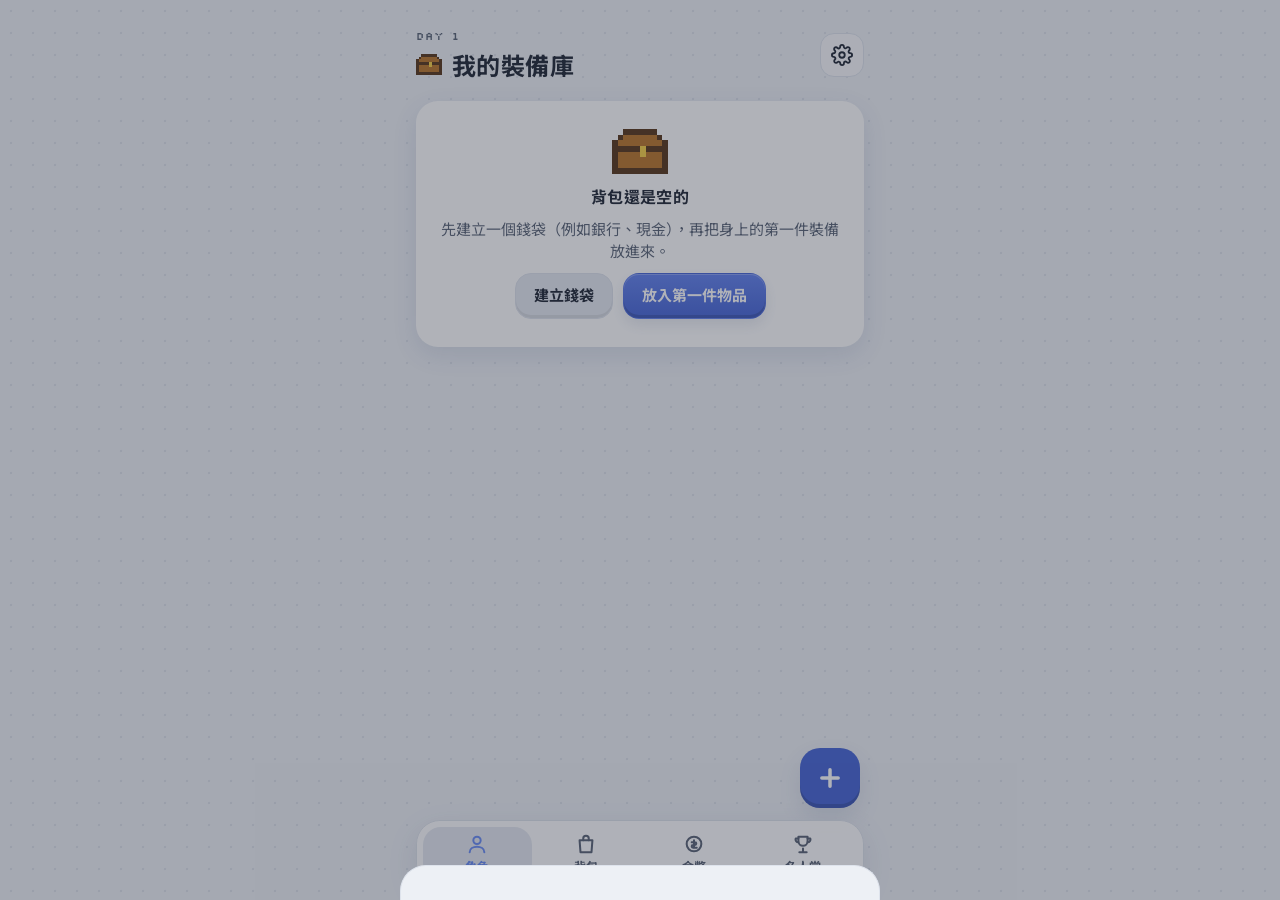
==== commit d51a2faf: "裝備庫改成柔和風格：淺色圓潤介面，保留像素小元素 主題改為霧藍（預設）、抹茶、奶茶、夜晚；拿掉花朵裝飾， 大數字改圓體，像素字體只留在小標籤和圖示。  Co-Authored-By: Claude O" ====
--- a/equip/index.html
+++ b/equip/index.html
@@ -9,30 +9,30 @@
 <meta name="claude:viewport-fit-sides" content="cover">
 <link rel="preconnect" href="https://fonts.googleapis.com">
 <link rel="preconnect" href="https://fonts.gstatic.com" crossorigin>
-<link rel="stylesheet" href="https://fonts.googleapis.com/css2?family=Noto+Sans+TC:wght@400;500;700;900&family=Silkscreen:wght@400;700&display=swap">
+<link rel="stylesheet" href="https://fonts.googleapis.com/css2?family=Noto+Sans+TC:wght@400;500;700;900&family=Silkscreen:wght@400;700&family=Nunito:wght@700;800&display=swap">
 <style>
-/* Layout: one phone-width column of chunky game-UI panels over a faint pixel grid; floating tab dock at the bottom. */
+/* Layout: one phone-width column of soft rounded panels over a faint dot grid; floating tab dock at the bottom. */
 :root {
-  color-scheme: dark;
-  --bg: #0F1218; --grid: rgba(255,255,255,.035); --card: #171C24; --surface: #1E2430; --soft: #262E3B; --line: #2C3442;
-  --ink: #E8EDF2; --muted: #93A0B0;
-  --accent: #39D0D8; --btn: #39D0D8; --btn-hi: #6EE2E8; --on-btn: #06272A; --glow: rgba(0,0,0,.35);
-  --danger-bg: #3A1E25; --danger: #FF8A98; --neg: #FF7A88; --pos: #5FE0A8;
-  --loot-bg: #3A3216; --loot: #F4CF6A; --banner-bg: #2A2716; --banner: #F1DA8F;
-  --r-common: #9AA6B2; --r-rare: #4EA8F5; --r-epic: #B48CF2; --r-legend: #F2B84B;
-  --ok: #4FD69C; --warn: #F5A524; --bad: #FF6B7D;
+  color-scheme: light;
+  --bg: #EDF0F5; --grid: rgba(70,90,130,.10); --card: #FFFFFF; --surface: #F8F9FC; --soft: #E5E9F1; --line: #DEE3EC;
+  --ink: #242B38; --muted: #5C6678;
+  --accent: #6C8EF5; --btn: #4A68D6; --btn-hi: #6584EE; --on-btn: #FFFFFF; --glow: rgba(60,80,140,.12);
+  --danger-bg: #FDE9EC; --danger: #A3192F; --neg: #B2263D; --pos: #157A55;
+  --loot-bg: #FFF1CC; --loot: #6E4A00; --banner-bg: #FFF4D6; --banner: #5F4300;
+  --r-common: #9AA6B2; --r-rare: #5AA2F0; --r-epic: #A98BEB; --r-legend: #EDB24A;
+  --ok: #3FB68B; --warn: #EE9437; --bad: #E5586A;
   --f-display: "Noto Sans TC", "PingFang TC", system-ui, sans-serif;
-  --f-num: "Silkscreen", ui-monospace, monospace;
+  --f-num: "Nunito", "Noto Sans TC", system-ui, sans-serif;
   --f-body: "Noto Sans TC", "PingFang TC", system-ui, sans-serif;
   --f-pixel: "Silkscreen", ui-monospace, monospace;
 }
-[data-palette="graphite"] { --bg: #111111; --card: #1A1A1A; --surface: #222222; --soft: #2C2C2C; --line: #353535; --ink: #EDEDED; --muted: #A3A3A3; --accent: #F5A524; --btn: #F5A524; --btn-hi: #FFC25C; --on-btn: #2B1A00; }
-[data-palette="neon"] { --bg: #110F1A; --card: #191626; --surface: #211D31; --soft: #2B263F; --line: #332D4A; --ink: #ECE9F7; --muted: #A49DBF; --accent: #A78BFA; --btn: #A78BFA; --btn-hi: #C4B5FD; --on-btn: #1E1340; }
-[data-palette="frost"] { color-scheme: light; --bg: #EEF1F5; --grid: rgba(0,0,0,.045); --card: #FFFFFF; --surface: #FFFFFF; --soft: #E3E8EF; --line: #D5DCE5; --ink: #18202B; --muted: #556273; --accent: #2D6CDF; --btn: #2D6CDF; --btn-hi: #4A86F0; --on-btn: #FFFFFF; --glow: rgba(20,30,50,.12); --danger-bg: #FDE8EB; --danger: #A3192F; --neg: #B2263D; --pos: #157A55; --loot-bg: #FFF1CC; --loot: #6E4A00; --banner-bg: #FFF4D6; --banner: #5F4300; --ok: #1FA36B; --warn: #D9820B; --bad: #E0445A; }
+[data-palette="matcha"] { --bg: #EDF2EC; --grid: rgba(70,110,80,.10); --surface: #F8FAF7; --soft: #E1EADF; --line: #D9E3D6; --ink: #24302A; --muted: #56675C; --accent: #79A884; --btn: #4C7A57; --btn-hi: #64946F; --glow: rgba(60,100,70,.12); }
+[data-palette="milktea"] { --bg: #F3EEE8; --grid: rgba(120,90,60,.10); --surface: #FBF8F5; --soft: #ECE3D9; --line: #E5DACD; --ink: #342A22; --muted: #6C5D4F; --accent: #C49A6C; --btn: #8A643F; --btn-hi: #A27A52; --glow: rgba(120,90,60,.13); }
+[data-palette="night"] { color-scheme: dark; --bg: #1B1F27; --grid: rgba(255,255,255,.06); --card: #242A35; --surface: #2B323F; --soft: #343C4B; --line: #3A4252; --ink: #E8EDF3; --muted: #A2ADBC; --accent: #8FA8FF; --btn: #8FA8FF; --btn-hi: #A9BDFF; --on-btn: #141A2C; --glow: rgba(0,0,0,.3); --danger-bg: #3A2329; --danger: #FF9AA6; --neg: #FF8A96; --pos: #6FE0AE; --loot-bg: #3D3519; --loot: #F4D27A; --banner-bg: #332D19; --banner: #F1DA8F; }
 
 * { box-sizing: border-box; }
 html, body { min-height: 100%; }
-body { background-color: var(--bg); background-image: linear-gradient(var(--grid) 1px, transparent 1px), linear-gradient(90deg, var(--grid) 1px, transparent 1px); background-size: 24px 24px; background-attachment: fixed; color: var(--ink); font-family: var(--f-body); font-size: 15px; line-height: 1.5; -webkit-tap-highlight-color: transparent; }
+body { background-color: var(--bg); background-image: radial-gradient(var(--grid) 1.2px, transparent 1.6px); background-size: 22px 22px; background-attachment: fixed; color: var(--ink); font-family: var(--f-body); font-size: 15px; line-height: 1.5; -webkit-tap-highlight-color: transparent; }
 button, input, select, textarea { font: inherit; color: inherit; }
 button { cursor: pointer; }
 :focus-visible { outline: 2px solid var(--accent); outline-offset: 2px; }
@@ -44,7 +44,7 @@
 h1 { font-size: 24px; display: flex; align-items: center; gap: 10px; }
 h2 { font-size: 16px; }
 h3 { font-size: 15px; }
-.num { font-family: var(--f-num); font-weight: 400; font-variant-numeric: tabular-nums; letter-spacing: .02em; }
+.num { font-family: var(--f-num); font-weight: 800; font-variant-numeric: tabular-nums; letter-spacing: .02em; }
 .muted { color: var(--muted); }
 .small { font-size: 13px; }
 .eyebrow { font-family: var(--f-pixel); font-size: 11px; letter-spacing: .08em; text-transform: uppercase; color: var(--muted); }
@@ -52,25 +52,25 @@
 .between { justify-content: space-between; }
 .stack { display: flex; flex-direction: column; gap: 10px; }
 
-.card { background: var(--card); border: 1px solid var(--line); border-radius: 14px; padding: 16px; box-shadow: 0 8px 24px var(--glow); color: var(--ink); }
-.puff { border: 1px solid var(--line); border-radius: 12px; min-height: 46px; padding: 0 18px; background: var(--surface); color: var(--ink); font-weight: 700; box-shadow: inset 0 -3px 0 rgba(0,0,0,.28); transition: transform .1s; display: inline-flex; align-items: center; justify-content: center; gap: 6px; }
-.puff:active { transform: translateY(2px); box-shadow: inset 0 -1px 0 rgba(0,0,0,.28); }
-.puff.primary { border-color: transparent; background: var(--btn); color: var(--on-btn); box-shadow: inset 0 -3px 0 rgba(0,0,0,.25), 0 0 18px color-mix(in srgb, var(--accent) 25%, transparent); }
+.card { background: var(--card); border: 0; border-radius: 22px; padding: 16px; box-shadow: 0 8px 24px var(--glow); color: var(--ink); }
+.puff { border: 1px solid var(--line); border-radius: 16px; min-height: 46px; padding: 0 18px; background: var(--surface); color: var(--ink); font-weight: 700; box-shadow: inset 0 -3px 0 rgba(0,0,0,.07); transition: transform .1s; display: inline-flex; align-items: center; justify-content: center; gap: 6px; }
+.puff:active { transform: translateY(2px); box-shadow: inset 0 -1px 0 rgba(0,0,0,.07); }
+.puff.primary { border-color: transparent; background: linear-gradient(180deg, var(--btn-hi), var(--btn)); color: var(--on-btn); box-shadow: inset 0 -3px 0 rgba(0,0,0,.14), inset 0 1px 0 rgba(255,255,255,.25), 0 6px 14px var(--glow); }
 .puff.soft { background: var(--soft); }
 .puff.danger { background: var(--danger-bg); color: var(--danger); border-color: transparent; }
-.puff.sm { min-height: 36px; padding: 0 12px; border-radius: 10px; font-size: 13px; }
+.puff.sm { min-height: 36px; padding: 0 12px; border-radius: 12px; font-size: 13px; }
 .linkbtn { border: 0; background: none; color: var(--accent); font-weight: 700; font-size: 14px; padding: 6px 2px; min-height: 36px; }
 
 .gold-total { font-size: 32px; line-height: 1.1; }
 .mini-grid { display: grid; grid-template-columns: repeat(2, minmax(0, 1fr)); gap: 10px; }
-.mini { background: var(--soft); border-radius: 10px; padding: 10px 12px; display: flex; flex-direction: column; }
+.mini { background: var(--soft); border-radius: 14px; padding: 10px 12px; display: flex; flex-direction: column; }
 .mini .num { font-size: 17px; }
 
 .tiles { display: grid; grid-template-columns: repeat(3, minmax(0, 1fr)); gap: 10px; }
 .tiles.four { grid-template-columns: repeat(4, minmax(0, 1fr)); gap: 8px; }
-.tile { position: relative; border: 0; background: var(--surface); color: var(--ink); border-radius: 12px; padding: 12px 8px 10px; display: flex; flex-direction: column; align-items: center; gap: 6px; min-width: 0; box-shadow: inset 0 0 0 2px color-mix(in srgb, var(--rc) 75%, transparent), inset 0 -3px 0 rgba(0,0,0,.25); transition: transform .1s; }
+.tile { position: relative; border: 0; background: var(--surface); color: var(--ink); border-radius: 18px; padding: 12px 8px 10px; display: flex; flex-direction: column; align-items: center; gap: 6px; min-width: 0; box-shadow: inset 0 0 0 2px color-mix(in srgb, var(--rc) 70%, transparent), inset 0 -3px 0 rgba(0,0,0,.05), 0 5px 12px var(--glow); transition: transform .1s; }
 .tile:active { transform: scale(.96); }
-.glyph { width: 46px; height: 46px; border-radius: 10px; display: grid; place-items: center; font-family: var(--f-display); font-weight: 900; font-size: 21px; color: #fff; background: linear-gradient(160deg, color-mix(in srgb, var(--rc) 75%, #fff), color-mix(in srgb, var(--rc) 80%, #000)); box-shadow: inset 0 -3px 0 rgba(0,0,0,.25); text-shadow: 0 1px 0 rgba(0,0,0,.35); flex: none; }
+.glyph { width: 46px; height: 46px; border-radius: 14px; display: grid; place-items: center; font-family: var(--f-display); font-weight: 900; font-size: 21px; color: #fff; background: linear-gradient(160deg, color-mix(in srgb, var(--rc) 75%, #fff), color-mix(in srgb, var(--rc) 80%, #000)); box-shadow: inset 0 -3px 0 rgba(0,0,0,.12), inset 0 2px 0 rgba(255,255,255,.3); text-shadow: 0 1px 0 rgba(0,0,0,.2); flex: none; }
 .four .glyph { width: 38px; height: 38px; font-size: 17px; }
 .tname { font-size: 12.5px; font-weight: 500; max-width: 100%; overflow: hidden; text-overflow: ellipsis; white-space: nowrap; }
 .slot { font-family: var(--f-pixel); font-size: 10px; letter-spacing: .06em; color: var(--muted); }
@@ -85,25 +85,25 @@
 .glyph.photo img { width: 86%; height: 86%; object-fit: contain; display: block; }
 .glyph.photo.pix img { image-rendering: pixelated; }
 .photo-box { display: flex; gap: 14px; align-items: center; }
-.photo-cv { width: 132px; height: 132px; border-radius: 12px; flex: none; background-color: var(--surface); background-image: linear-gradient(45deg, var(--soft) 25%, transparent 25%, transparent 75%, var(--soft) 75%), linear-gradient(45deg, var(--soft) 25%, transparent 25%, transparent 75%, var(--soft) 75%); background-size: 16px 16px; background-position: 0 0, 8px 8px; border: 1px solid var(--line); image-rendering: pixelated; }
+.photo-cv { width: 132px; height: 132px; border-radius: 18px; flex: none; background-color: var(--surface); background-image: linear-gradient(45deg, var(--soft) 25%, transparent 25%, transparent 75%, var(--soft) 75%), linear-gradient(45deg, var(--soft) 25%, transparent 25%, transparent 75%, var(--soft) 75%); background-size: 16px 16px; background-position: 0 0, 8px 8px; border: 1px solid var(--line); image-rendering: pixelated; }
 .vh { position: absolute; width: 1px; height: 1px; overflow: hidden; clip: rect(0 0 0 0); white-space: nowrap; }
 .filebtn:focus-within { outline: 2px solid var(--accent); outline-offset: 2px; }
-.empty-slot { border: 2px dashed var(--line); border-radius: 12px; min-height: 104px; display: grid; place-items: center; color: var(--muted); font-size: 12px; background: transparent; }
-
-.alert { display: flex; align-items: center; gap: 12px; background: var(--surface); color: var(--ink); border-radius: 12px; padding: 10px 12px; border: 1px solid var(--line); width: 100%; text-align: left; }
+.empty-slot { border: 2px dashed var(--line); border-radius: 18px; min-height: 104px; display: grid; place-items: center; color: var(--muted); font-size: 12px; background: transparent; }
+
+.alert { display: flex; align-items: center; gap: 12px; background: var(--card); color: var(--ink); border-radius: 18px; padding: 10px 12px; border: 1px solid var(--line); box-shadow: 0 4px 10px var(--glow); width: 100%; text-align: left; }
 .alert .glyph { width: 40px; height: 40px; font-size: 17px; }
 .alert-body { flex: 1; min-width: 0; display: flex; flex-direction: column; }
 
 .chips { display: flex; gap: 8px; flex-wrap: wrap; }
-.chip { border: 1px solid var(--line); min-height: 38px; padding: 0 16px; border-radius: 10px; background: var(--surface); color: var(--ink); font-weight: 700; font-size: 14px; box-shadow: inset 0 -2px 0 rgba(0,0,0,.25); }
+.chip { border: 1px solid var(--line); min-height: 38px; padding: 0 16px; border-radius: 999px; background: var(--surface); color: var(--ink); font-weight: 700; font-size: 14px; box-shadow: inset 0 -2px 0 rgba(0,0,0,.05), 0 3px 8px var(--glow); }
 .chip[aria-pressed="true"] { background: var(--btn); color: var(--on-btn); border-color: transparent; }
-.tag { display: inline-flex; align-items: center; gap: 5px; font-size: 12px; font-weight: 700; padding: 3px 9px; border-radius: 6px; background: var(--soft); }
-.dot { width: 9px; height: 9px; background: var(--rc); display: inline-block; }
-.search { display: flex; align-items: center; gap: 8px; background: var(--surface); border: 1px solid var(--line); border-radius: 12px; padding: 0 14px; min-height: 46px; color: var(--muted); }
+.tag { display: inline-flex; align-items: center; gap: 5px; font-size: 12px; font-weight: 700; padding: 3px 9px; border-radius: 999px; background: var(--soft); }
+.dot { width: 9px; height: 9px; border-radius: 50%; background: var(--rc); display: inline-block; }
+.search { display: flex; align-items: center; gap: 8px; background: var(--surface); border: 1px solid var(--line); border-radius: 999px; padding: 0 14px; min-height: 46px; color: var(--muted); }
 .search input { border: 0; outline: 0; background: transparent; flex: 1; min-width: 0; font-size: 15px; color: var(--ink); }
 
 .pouches { display: grid; grid-template-columns: repeat(2, minmax(0, 1fr)); gap: 10px; }
-.pouch { border: 1px solid var(--line); text-align: left; background: var(--surface); color: var(--ink); border-radius: 12px; padding: 12px 14px; display: flex; flex-direction: column; gap: 2px; box-shadow: inset 0 -3px 0 rgba(0,0,0,.22); min-width: 0; }
+.pouch { border: 1px solid var(--line); text-align: left; background: var(--surface); color: var(--ink); border-radius: 18px; padding: 12px 14px; display: flex; flex-direction: column; gap: 2px; box-shadow: inset 0 -3px 0 rgba(0,0,0,.05), 0 4px 10px var(--glow); min-width: 0; }
 .pouch .num { font-size: 18px; }
 .pouch.add { background: transparent; border: 2px dashed var(--line); box-shadow: none; align-items: center; justify-content: center; color: var(--muted); font-weight: 700; }
 .catrow { display: grid; grid-template-columns: 56px minmax(0, 1fr) 80px; align-items: center; gap: 10px; font-size: 13px; }
@@ -117,41 +117,41 @@
 .amt.in { color: var(--pos); }
 .amt.out { color: var(--ink); }
 .amt.move { color: var(--muted); }
-.loot { font-family: var(--f-pixel); font-size: 10px; padding: 2px 7px; border-radius: 4px; background: var(--loot-bg); color: var(--loot); white-space: nowrap; }
-
-.hall-item { display: flex; gap: 12px; align-items: center; background: var(--surface); color: var(--ink); border-radius: 12px; padding: 12px; border: 1px solid var(--line); width: 100%; text-align: left; }
+.loot { font-family: var(--f-pixel); font-size: 10px; padding: 2px 7px; border-radius: 999px; background: var(--loot-bg); color: var(--loot); white-space: nowrap; }
+
+.hall-item { display: flex; gap: 12px; align-items: center; background: var(--surface); color: var(--ink); border-radius: 18px; padding: 12px; border: 1px solid var(--line); width: 100%; text-align: left; }
 .hall-item .glyph { filter: grayscale(.5); }
 
-.banner { display: flex; align-items: center; gap: 10px; background: var(--banner-bg); color: var(--banner); border-radius: 12px; padding: 10px 14px; font-size: 13px; }
+.banner { display: flex; align-items: center; gap: 10px; background: var(--banner-bg); color: var(--banner); border-radius: 18px; padding: 10px 14px; font-size: 13px; }
 .banner span { flex: 1; }
 .welcome { text-align: center; align-items: center; padding: 28px 20px; }
 
 .dock { position: fixed; left: 0; right: 0; bottom: 0; z-index: 5; padding-left: max(16px, env(safe-area-inset-left, 0px)); padding-right: max(16px, env(safe-area-inset-right, 0px)); padding-bottom: calc(12px + env(safe-area-inset-bottom, 0px)); pointer-events: none; }
 .dock-inner { max-width: 448px; margin: 0 auto; position: relative; }
-.tabbar { pointer-events: auto; display: grid; grid-template-columns: repeat(4, minmax(0, 1fr)); background: color-mix(in srgb, var(--card) 92%, transparent); backdrop-filter: blur(10px); border: 1px solid var(--line); border-radius: 16px; padding: 6px; box-shadow: 0 10px 30px var(--glow); }
-.tab { border: 0; background: transparent; border-radius: 10px; min-height: 54px; display: flex; flex-direction: column; align-items: center; justify-content: center; gap: 2px; font-size: 12px; font-weight: 700; color: var(--muted); }
+.tabbar { pointer-events: auto; display: grid; grid-template-columns: repeat(4, minmax(0, 1fr)); background: color-mix(in srgb, var(--card) 92%, transparent); backdrop-filter: blur(10px); border: 1px solid var(--line); border-radius: 24px; padding: 6px; box-shadow: 0 10px 30px var(--glow); }
+.tab { border: 0; background: transparent; border-radius: 18px; min-height: 54px; display: flex; flex-direction: column; align-items: center; justify-content: center; gap: 2px; font-size: 12px; font-weight: 700; color: var(--muted); }
 .tab[aria-current="page"] { background: var(--soft); color: var(--accent); }
 .tab svg { width: 22px; height: 22px; }
-.fab { pointer-events: auto; position: absolute; right: 4px; bottom: 80px; width: 60px; height: 60px; border-radius: 14px; border: 0; color: var(--on-btn); background: var(--btn); box-shadow: inset 0 -4px 0 rgba(0,0,0,.25), 0 0 24px color-mix(in srgb, var(--accent) 35%, transparent), 0 8px 20px var(--glow); display: grid; place-items: center; }
+.fab { pointer-events: auto; position: absolute; right: 4px; bottom: 80px; width: 60px; height: 60px; border-radius: 20px; border: 0; color: var(--on-btn); background: var(--btn); box-shadow: inset 0 -4px 0 rgba(0,0,0,.15), 0 10px 22px var(--glow); display: grid; place-items: center; }
 .fab:active { transform: scale(.95); }
 
-.sheet-wrap { position: fixed; inset: 0; z-index: 20; background: rgba(0,0,0,.55); display: flex; align-items: flex-end; justify-content: center; }
-.sheet { width: 100%; max-width: 480px; max-height: 90%; overflow-y: auto; background: var(--bg); border: 1px solid var(--line); border-bottom: 0; border-radius: 18px 18px 0 0; padding: 10px max(18px, env(safe-area-inset-right, 0px)) calc(24px + env(safe-area-inset-bottom, 0px)) max(18px, env(safe-area-inset-left, 0px)); display: flex; flex-direction: column; gap: 14px; animation: up .2s ease-out; }
+.sheet-wrap { position: fixed; inset: 0; z-index: 20; background: rgba(30,36,52,.35); display: flex; align-items: flex-end; justify-content: center; }
+.sheet { width: 100%; max-width: 480px; max-height: 90%; overflow-y: auto; background: var(--bg); border: 1px solid var(--line); border-bottom: 0; border-radius: 26px 26px 0 0; padding: 10px max(18px, env(safe-area-inset-right, 0px)) calc(24px + env(safe-area-inset-bottom, 0px)) max(18px, env(safe-area-inset-left, 0px)); display: flex; flex-direction: column; gap: 14px; animation: up .2s ease-out; }
 @keyframes up { from { transform: translateY(40px); opacity: .4; } }
 .grab { width: 44px; height: 4px; border-radius: 2px; background: var(--line); margin: 0 auto 2px; }
 .sheet-head { display: flex; align-items: center; justify-content: space-between; gap: 10px; }
-.x { width: 44px; height: 44px; border: 1px solid var(--line); border-radius: 12px; background: var(--surface); color: var(--ink); display: grid; place-items: center; flex: none; }
+.x { width: 44px; height: 44px; border: 1px solid var(--line); border-radius: 14px; background: var(--surface); color: var(--ink); display: grid; place-items: center; flex: none; }
 
 form.stack { gap: 14px; }
 .field { display: flex; flex-direction: column; gap: 6px; font-size: 13px; font-weight: 700; color: var(--muted); min-width: 0; }
-.field input, .field select, .field textarea, .two > input, .two > select { border: 1px solid var(--line); border-radius: 10px; background: var(--surface); min-height: 46px; padding: 0 14px; font-size: 16px; font-weight: 500; color: var(--ink); width: 100%; }
+.field input, .field select, .field textarea, .two > input, .two > select { border: 1px solid var(--line); border-radius: 14px; background: var(--surface); min-height: 46px; padding: 0 14px; font-size: 16px; font-weight: 500; color: var(--ink); width: 100%; }
 .field input[type=range] { border: 0; background: transparent; padding: 0; }
 .field textarea { padding: 10px 14px; min-height: 70px; resize: vertical; }
 .two { display: grid; grid-template-columns: repeat(2, minmax(0, 1fr)); gap: 10px; }
-.seg { display: flex; background: var(--soft); border-radius: 12px; padding: 4px; gap: 4px; }
+.seg { display: flex; background: var(--soft); border-radius: 16px; padding: 4px; gap: 4px; }
 .seg label { flex: 1; }
 .seg input { position: absolute; opacity: 0; pointer-events: none; }
-.seg span { display: flex; align-items: center; justify-content: center; gap: 5px; min-height: 38px; border-radius: 8px; font-size: 14px; font-weight: 700; color: var(--muted); cursor: pointer; }
+.seg span { display: flex; align-items: center; justify-content: center; gap: 5px; min-height: 38px; border-radius: 12px; font-size: 14px; font-weight: 700; color: var(--muted); cursor: pointer; }
 .seg input:checked + span { background: var(--surface); color: var(--ink); box-shadow: inset 0 0 0 1px var(--accent); }
 .seg input:focus-visible + span { outline: 2px solid var(--accent); }
 .check { display: flex; align-items: center; gap: 10px; font-weight: 700; font-size: 14px; min-height: 44px; }
@@ -159,21 +159,21 @@
 .hint { font-size: 12px; font-weight: 400; color: var(--muted); }
 
 .detail-head { display: flex; gap: 14px; align-items: center; }
-.detail-head .glyph { width: 76px; height: 76px; font-size: 32px; border-radius: 14px; }
+.detail-head .glyph { width: 76px; height: 76px; font-size: 32px; border-radius: 22px; }
 .big-dur { font-size: 36px; line-height: 1; }
 input[type=range] { width: 100%; accent-color: var(--btn); height: 32px; }
 .stats { display: grid; grid-template-columns: repeat(2, minmax(0, 1fr)); gap: 10px; }
-.stat { background: var(--surface); border: 1px solid var(--line); border-radius: 12px; padding: 10px 12px; display: flex; flex-direction: column; }
+.stat { background: var(--surface); border: 1px solid var(--line); border-radius: 16px; padding: 10px 12px; display: flex; flex-direction: column; }
 .stat .num { font-size: 15px; }
 .acts { display: grid; grid-template-columns: repeat(2, minmax(0, 1fr)); gap: 10px; }
 .timeline { display: flex; flex-direction: column; gap: 12px; border-left: 2px dashed var(--line); margin-left: 6px; padding-left: 16px; }
 .timeline div { display: flex; flex-direction: column; }
 .palettes { display: grid; grid-template-columns: repeat(4, minmax(0, 1fr)); gap: 10px; }
-.pal { border: 1px solid var(--line); border-radius: 12px; padding: 10px 4px; background: var(--surface); color: var(--ink); display: flex; flex-direction: column; align-items: center; gap: 6px; font-size: 12px; font-weight: 700; }
-.pal i { width: 34px; height: 34px; border-radius: 8px; display: block; box-shadow: inset 0 -3px 0 rgba(0,0,0,.25); }
+.pal { border: 1px solid var(--line); border-radius: 16px; padding: 10px 4px; background: var(--surface); color: var(--ink); display: flex; flex-direction: column; align-items: center; gap: 6px; font-size: 12px; font-weight: 700; }
+.pal i { width: 34px; height: 34px; border-radius: 12px; display: block; box-shadow: inset 0 -3px 0 rgba(0,0,0,.25); }
 .pal[aria-pressed="true"] { box-shadow: 0 0 0 2px var(--accent); }
 
-.toast { position: fixed; left: 50%; bottom: calc(110px + env(safe-area-inset-bottom, 0px)); transform: translateX(-50%); background: var(--ink); color: var(--bg); padding: 10px 18px; border-radius: 10px; font-size: 14px; font-weight: 700; z-index: 30; max-width: calc(100% - 32px); }
+.toast { position: fixed; left: 50%; bottom: calc(110px + env(safe-area-inset-bottom, 0px)); transform: translateX(-50%); background: var(--ink); color: var(--bg); padding: 10px 18px; border-radius: 14px; font-size: 14px; font-weight: 700; z-index: 30; max-width: calc(100% - 32px); }
 .blink { animation: blink 1s steps(2) infinite; }
 @keyframes blink { 50% { opacity: .35; } }
 @media (prefers-reduced-motion: reduce) { * { animation: none !important; transition: none !important; } }
@@ -215,8 +215,8 @@
   var INCATS = ['薪水', '獎金', '賣出', '其他'];
   var UNITS = { d: 1, w: 7, m: 30, y: 365 };
   var PALETTES = [
-    { k: 'night', n: '夜行', c: '#39D0D8' }, { k: 'graphite', n: '石墨', c: '#F5A524' },
-    { k: 'neon', n: '霓紫', c: '#A78BFA' }, { k: 'frost', n: '冰霜', c: '#2D6CDF' }
+    { k: 'mist', n: '霧藍', c: '#6C8EF5' }, { k: 'matcha', n: '抹茶', c: '#79A884' },
+    { k: 'milktea', n: '奶茶', c: '#C49A6C' }, { k: 'night', n: '夜晚', c: '#3A4458' }
   ];
   var COLLS = ['items', 'txs', 'pouches'];
   var LS_DATA = 'equip-data-v1', LS_PAL = 'equip-palette';
@@ -929,7 +929,7 @@
     openSheet({
       title: '設定', focus: false,
       html: function () {
-        var cur = document.documentElement.dataset.palette || 'night';
+        var cur = document.documentElement.dataset.palette || 'mist';
         var h = '<section class="stack"><h3>主題色</h3><div class="palettes">';
         PALETTES.forEach(function (p) { h += '<button type="button" class="pal" data-act="palette" data-k="' + p.k + '" aria-pressed="' + (cur === p.k) + '"><i style="background:' + p.c + '"></i>' + p.n + '</button>'; });
         h += '</div></section><section class="card stack"><h3>資料</h3><span class="muted small">' +
@@ -942,7 +942,7 @@
 
   // ---------- actions ----------
   function setPalette(k) {
-    if (k === 'night') delete document.documentElement.dataset.palette; else document.documentElement.dataset.palette = k;
+    if (k === 'mist') delete document.documentElement.dataset.palette; else document.documentElement.dataset.palette = k;
     try { localStorage.setItem(LS_PAL, k); } catch (e) {}
   }
   var toastT;
@@ -1020,7 +1020,7 @@
   }
 
   // ---------- boot ----------
-  try { var pal = localStorage.getItem(LS_PAL); if (pal && pal !== 'night') document.documentElement.dataset.palette = pal; } catch (e) {}
+  try { var pal = localStorage.getItem(LS_PAL); if (pal && pal !== 'mist') document.documentElement.dataset.palette = pal; } catch (e) {}
   render();
 
   function startLocal() { loadLocal(); mode = 'local'; render(); }
